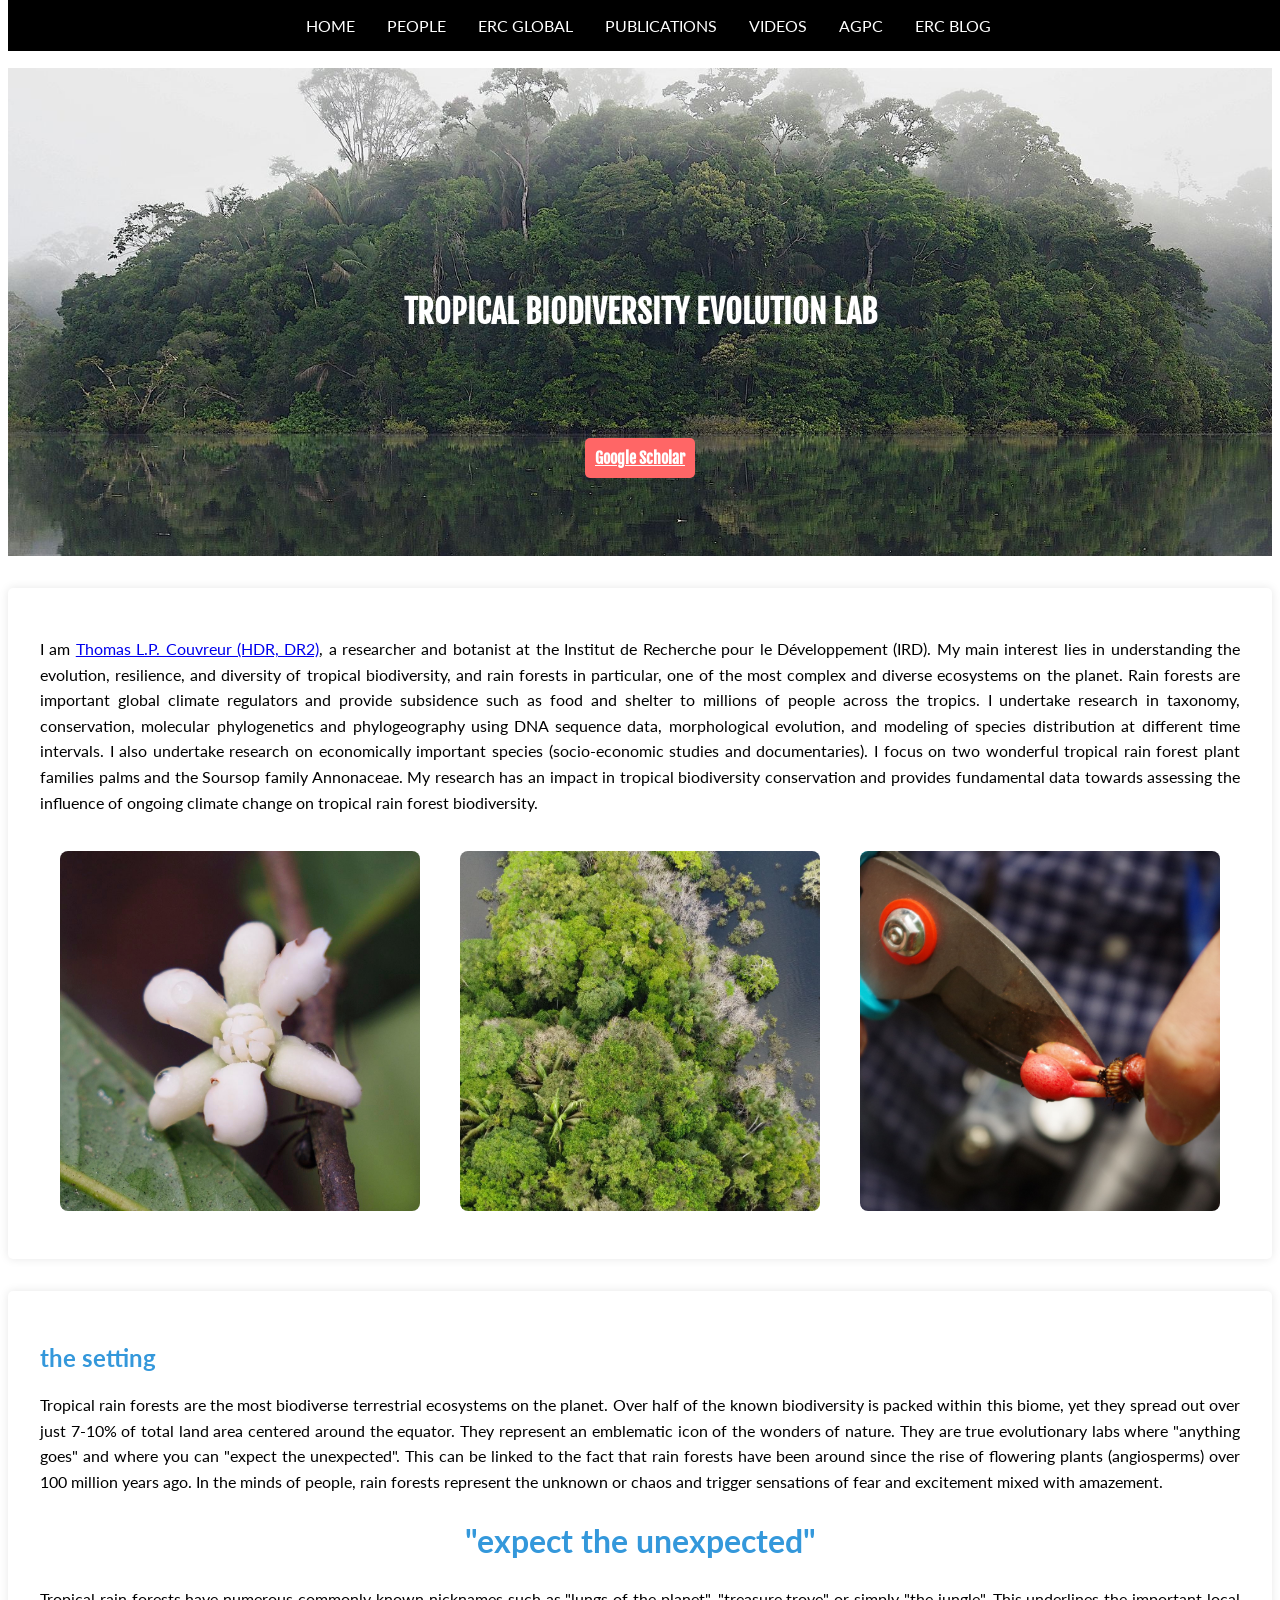
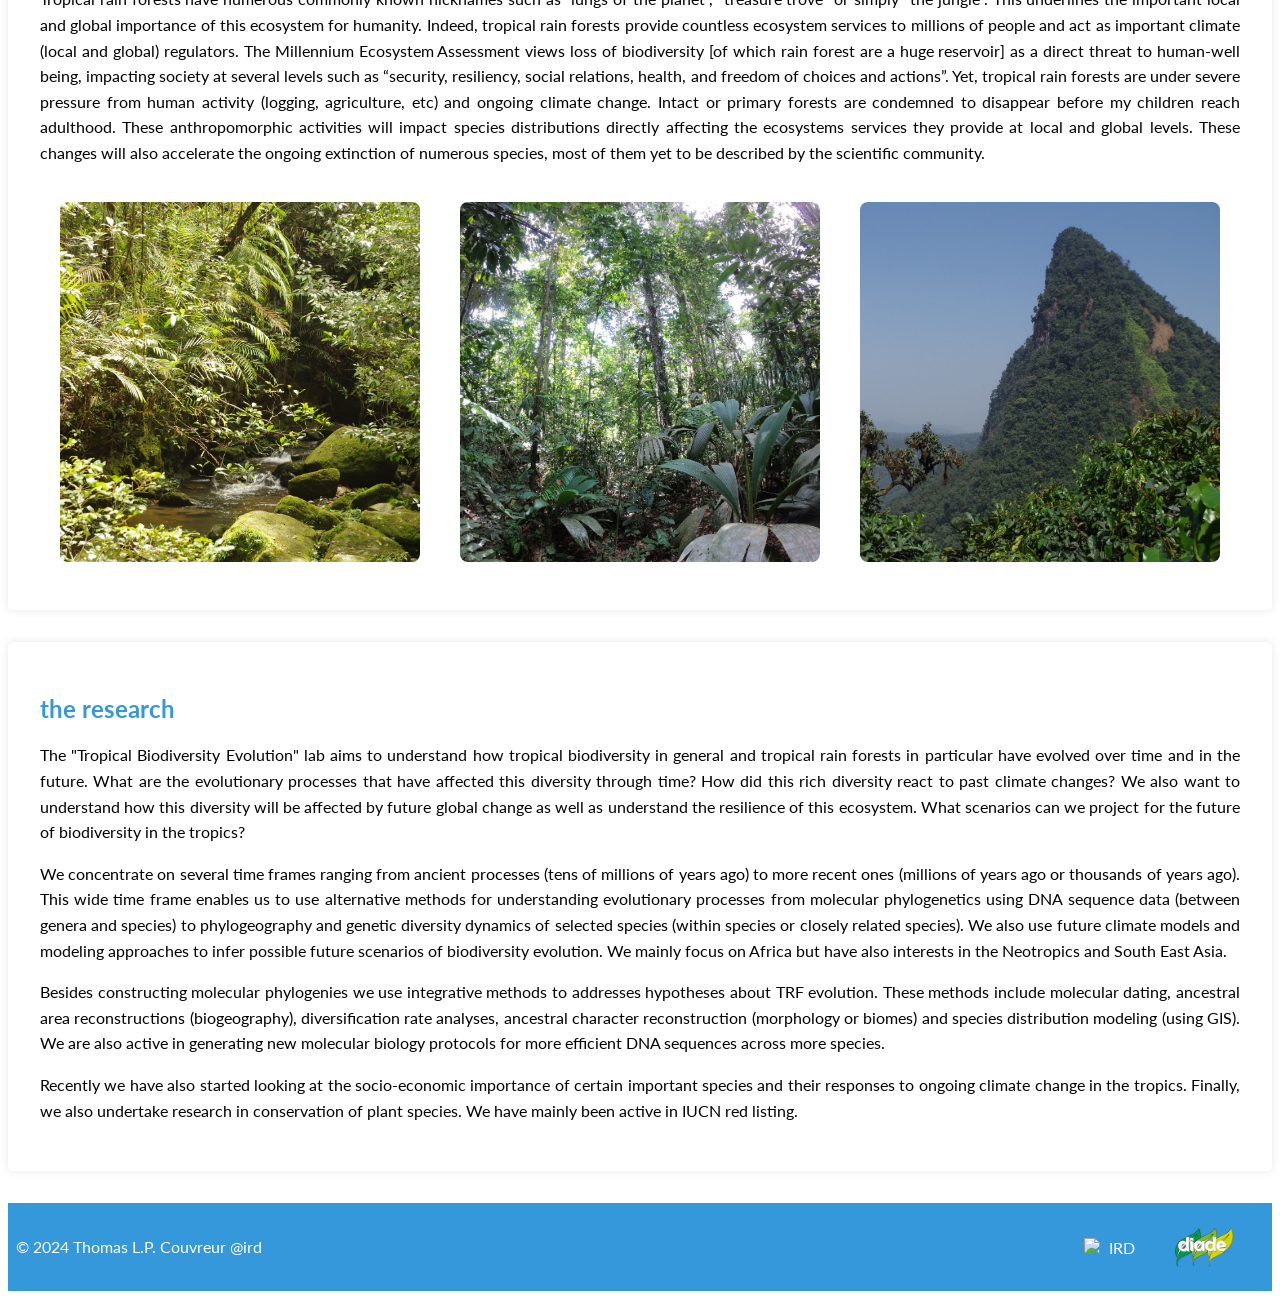
==== index.html @ 8f1c39b9 "delete tag" ====
<!DOCTYPE html>
<html lang="en">
<head>
    <meta charset="UTF-8">
    <meta name="viewport" content="width=device-width, initial-scale=1.0">
    <title>Couvreurlab_home</title>
    <style>
	
	 @import url('https://fonts.googleapis.com/css2?family=Fjalla+One:wght@400&family=Lato:wght@400&display=swap');;

              body {
            font-family: 'Fjalla One', sans-serif;
            font-weight: normal;
            margin: 0;
            padding: 0;
            box-sizing: border-box;
            background-color: #f4f4f4;
            color: #333;
            max-width: 1400px;
            margin: 0 auto;
        }

        /* Black box styling for navigation */
        .nav-box {
            background-color: #000;
            padding: 1em 0; /* Adjust padding as needed */
            text-align: center;
        }

        nav {
            display: flex;
            justify-content: center;
        }

		nav a {
            color: #fff;
            text-decoration: none;
            margin: 0 1em;
            font-family: 'Lato', sans-serif; /* Apply Lato font to navigation links */
        }

        .google-scholar-box {
            background-color: #ff6666; /* Light red background */
            color: #fff; /* White font color */
            padding: 10px; /* Adjust padding as needed */
            border-radius: 5px; /* Rounded corners */
            text-align: center;
            position: absolute;
            top: 80%;
            left: 50%;
            transform: translate(-50%, -50%);
        }

        header {
            position: relative;
            text-align: center;
            color: #fff;
            padding: 10em 4em;
            background-size: cover;
            background-position: center;
            background-color: #000;
            background-image: url("images/landing_cuyabeno.JPG");
            max-width: 1400px;
            margin: 0 auto;
            font-family: 'Fjalla One', sans-serif; /* Apply Fjalla One to header */
        }

        header h1,
        header p {
            color: #fff;
            margin: 2em 0;
        }

       section {
            max-width: 1200px;
            margin: 2em auto; /* Adjust margin as needed */
            padding: 2em; /* Adjust padding as needed */
            background-color: #fff;
            box-shadow: 0 0 10px rgba(0, 0, 0, 0.1);
            border-radius: 5px;
            font-family: 'Lato', sans-serif;
            text-align: justify; /* Justify text */
        }

        h2 {
            color: #3498db;
            font-weight: bold;
        }

        p {
            line-height: 1.6;
            text-align: justify; /* Justify text */
        }

        img {
            max-width: 100%;
            height: auto;
            display: block;
            margin: 1em auto; /* Adjust margin as needed */
        }
		
		footer {
            text-align: center;
            padding: 0.5em;
            background-color: #3498db;
            color: #fff;
            font-family: 'Lato', sans-serif;
        }

        /* Responsive styles */
        @media only screen and (max-width: 600px) {
            header, section, footer {
                padding: 1em;
            }

            img {
                margin: 1em 0; /* Adjust margin for smaller screens */
            }
        }
		
		.photo-container {
			display: flex;
			justify-content: space-between;
			margin-top: 20px; /* Adjust margin as needed */
				}

		.photo-container img {
			width: 30%; /* Adjust width as needed */
			border-radius: 8px; /* Add rounded corners */
				}
				
				.footer-container {
    display: flex;
    justify-content: space-between;
    align-items: center;
    padding: 0px; /* Adjust padding as needed */
}

.logo-container {
    display: flex;
    align-items: center;
}

.logo-container img {
    width: 60px; /* Adjust the width as needed */
    height: auto;
    margin-right: 30px; /* Add a small margin to separate logos if needed */
}

.nav-box {
    position: fixed;
    top: 0;
    width: 100%;
    background-color: #000; /* Adjust background color as needed */
    z-index: 1000; /* Adjust z-index to make sure it's above other elements */
}

/* Add padding to the content to avoid being hidden behind the fixed navbar */
body {
    padding-top: 60px; /* Adjust the value based on the navbar height */
}
		
    </style>
	
	
</head>

 <meta name="viewport" content="width=device-width, initial-scale=1.0">

<body>
    <!-- Black box for navigation links -->
<div class="nav-box">
    <!-- Navigation links -->
    <nav>
	    <a href="index.html">HOME</a>
        <a href="people.html">PEOPLE</a>
        <a href="global.html">ERC GLOBAL</a>
        <a href="publications.html">PUBLICATIONS</a>
        <a href="videos.html">VIDEOS</a>
        <a href="apc.html">AGPC</a>
        <a href="roadtoerc.html">ERC BLOG</a>
    </nav>
</div>

    <header>
        <h1>TROPICAL BIODIVERSITY EVOLUTION LAB</h1>

        <!-- Google Scholar link box on the image -->
        <div class="google-scholar-box">
            <a href="https://scholar.google.com/citations?user=DH_RNS8AAAAJ&hl=fr" target="_blank" style="color: #fff; font-weight: bold;">Google Scholar</a>
        </div>
    </header>

    <section>
	
        <p>I am <a href="https://scholar.google.com/citations?user=DH_RNS8AAAAJ&hl=fr" target="_blank">Thomas L.P. Couvreur (HDR, DR2)</a>, a researcher and botanist at the Institut de Recherche pour le Développement (IRD). My main interest lies in understanding the evolution, resilience, and diversity of tropical biodiversity, and rain forests in particular, one of the most complex and diverse ecosystems on the planet. Rain forests are important global climate regulators and provide subsidence such as food and shelter to millions of people across the tropics. I undertake research in taxonomy, conservation, molecular phylogenetics and phylogeography using DNA sequence data, morphological evolution, and modeling of species distribution at different time intervals. I also undertake research on economically important species (socio-economic studies and documentaries). I focus on two wonderful tropical rain forest plant families palms and the Soursop family Annonaceae. My research has an impact in tropical biodiversity conservation and provides fundamental data towards assessing the influence of ongoing climate change on tropical rain forest biodiversity.</p>
		
		    <!-- Three square photos -->
    <div class="photo-container">
        <img src="images/Oxandra.JPG" alt="Oxandra euneura, Annonaceae, Ecuador">
        <img src="images/forest.JPG" alt="Cuyabeno rain forest, Ecuador">
        <img src="images/cutting_fruit.JPG" alt="Cutting an Annonaceae fruit">
    </div>
	</section>

	<section>

<h2>the setting</h2>
    <p>Tropical rain forests are the most biodiverse terrestrial ecosystems on the planet. Over half of the known biodiversity is packed within this biome, yet they spread out over just 7-10% of total land area centered around the equator. They represent an emblematic icon of the wonders of nature. They are true evolutionary labs where "anything goes" and where you can "expect the unexpected". This can be linked to the fact that rain forests have been around since the rise of flowering plants (angiosperms) over 100 million years ago. In the minds of people, rain forests represent the unknown or chaos and trigger sensations of fear and excitement mixed with amazement.</p>

    <div style="text-align: center;">
        <h2 style="font-weight: bold; font-size: 2em;">"expect the unexpected"</h2>
    </div>

    <p>Tropical rain forests have numerous commonly known nicknames such as "lungs of the planet", "treasure trove" or simply "the jungle". This underlines the important local and global importance of this ecosystem for humanity. Indeed, tropical rain forests provide countless ecosystem services to millions of people and act as important climate (local and global) regulators. The Millennium Ecosystem Assessment views loss of biodiversity [of which rain forest are a huge reservoir] as a direct threat to human-well being, impacting society at several levels such as “security, resiliency, social relations, health, and freedom of choices and actions”.

    Yet, tropical rain forests are under severe pressure from human activity (logging, agriculture, etc) and ongoing climate change. Intact or primary forests are condemned to disappear before my children reach adulthood. These anthropomorphic activities will impact species distributions directly affecting the ecosystems services they provide at local and global levels. These changes will also accelerate the ongoing extinction of numerous species, most of them yet to be described by the scientific community.</p>

	
		    <!-- Three square photos -->
    <div class="photo-container">
        <img src="images/forest_asia.JPG" alt="Rain Forest in Borneo">
        <img src="images/forest_ecuador.JPG" alt="Rain forest, Ecuador, ">
        <img src="images/forest_cameroon.JPG" alt="Rain forest, Rumpi Mts, Cameroon">
    </div>
	</section>

	<section>
    <h2>the research</h2>

	<p>The "Tropical Biodiversity Evolution" lab aims to understand how tropical biodiversity in general and tropical rain forests in particular have evolved over time and in the future. ​What are the evolutionary processes that have affected this diversity through time? How did this rich diversity react to past climate changes? We also want to understand how this diversity will be affected by future global change as well as understand the resilience of this ecosystem. What scenarios can we project for the future of biodiversity in the tropics?​ <p>

	<p>We concentrate on several time frames ranging from ancient processes (tens of millions of years ago) to more recent ones (millions of years ago or thousands of years ago). This wide time frame enables us to use alternative methods for understanding evolutionary processes from molecular phylogenetics using DNA sequence data (between genera and species) to phylogeography and genetic diversity dynamics of selected species (within species or closely related species). We also use future climate models and modeling approaches to infer possible future scenarios of biodiversity evolution. We mainly focus on Africa but have also interests in the Neotropics and South East Asia.<p>

	<p>Besides constructing molecular phylogenies we use integrative methods to addresses hypotheses about TRF evolution. These methods include molecular dating, ancestral area reconstructions (biogeography), diversification rate analyses, ancestral character reconstruction (morphology or biomes) and species distribution modeling (using GIS). We are also active in generating new molecular biology protocols for more efficient DNA sequences across more species.<p>

	<p>Recently we have also started looking at the socio-economic importance of certain important species and their responses to ongoing climate change in the tropics.

	Finally, we also undertake research in conservation of plant species. We have mainly been active in IUCN red listing.</p>
	</section>

<footer>
    <div class="footer-container">
        <p>&copy; 2024 Thomas L.P. Couvreur @ird </p>
        
        <div class="logo-container">
            <img src="images/ir.PNG" alt="IRD">
            <img src="images/diade.png" alt="DIADE">
        </div>
    </div>
</footer>
</body>
</html>
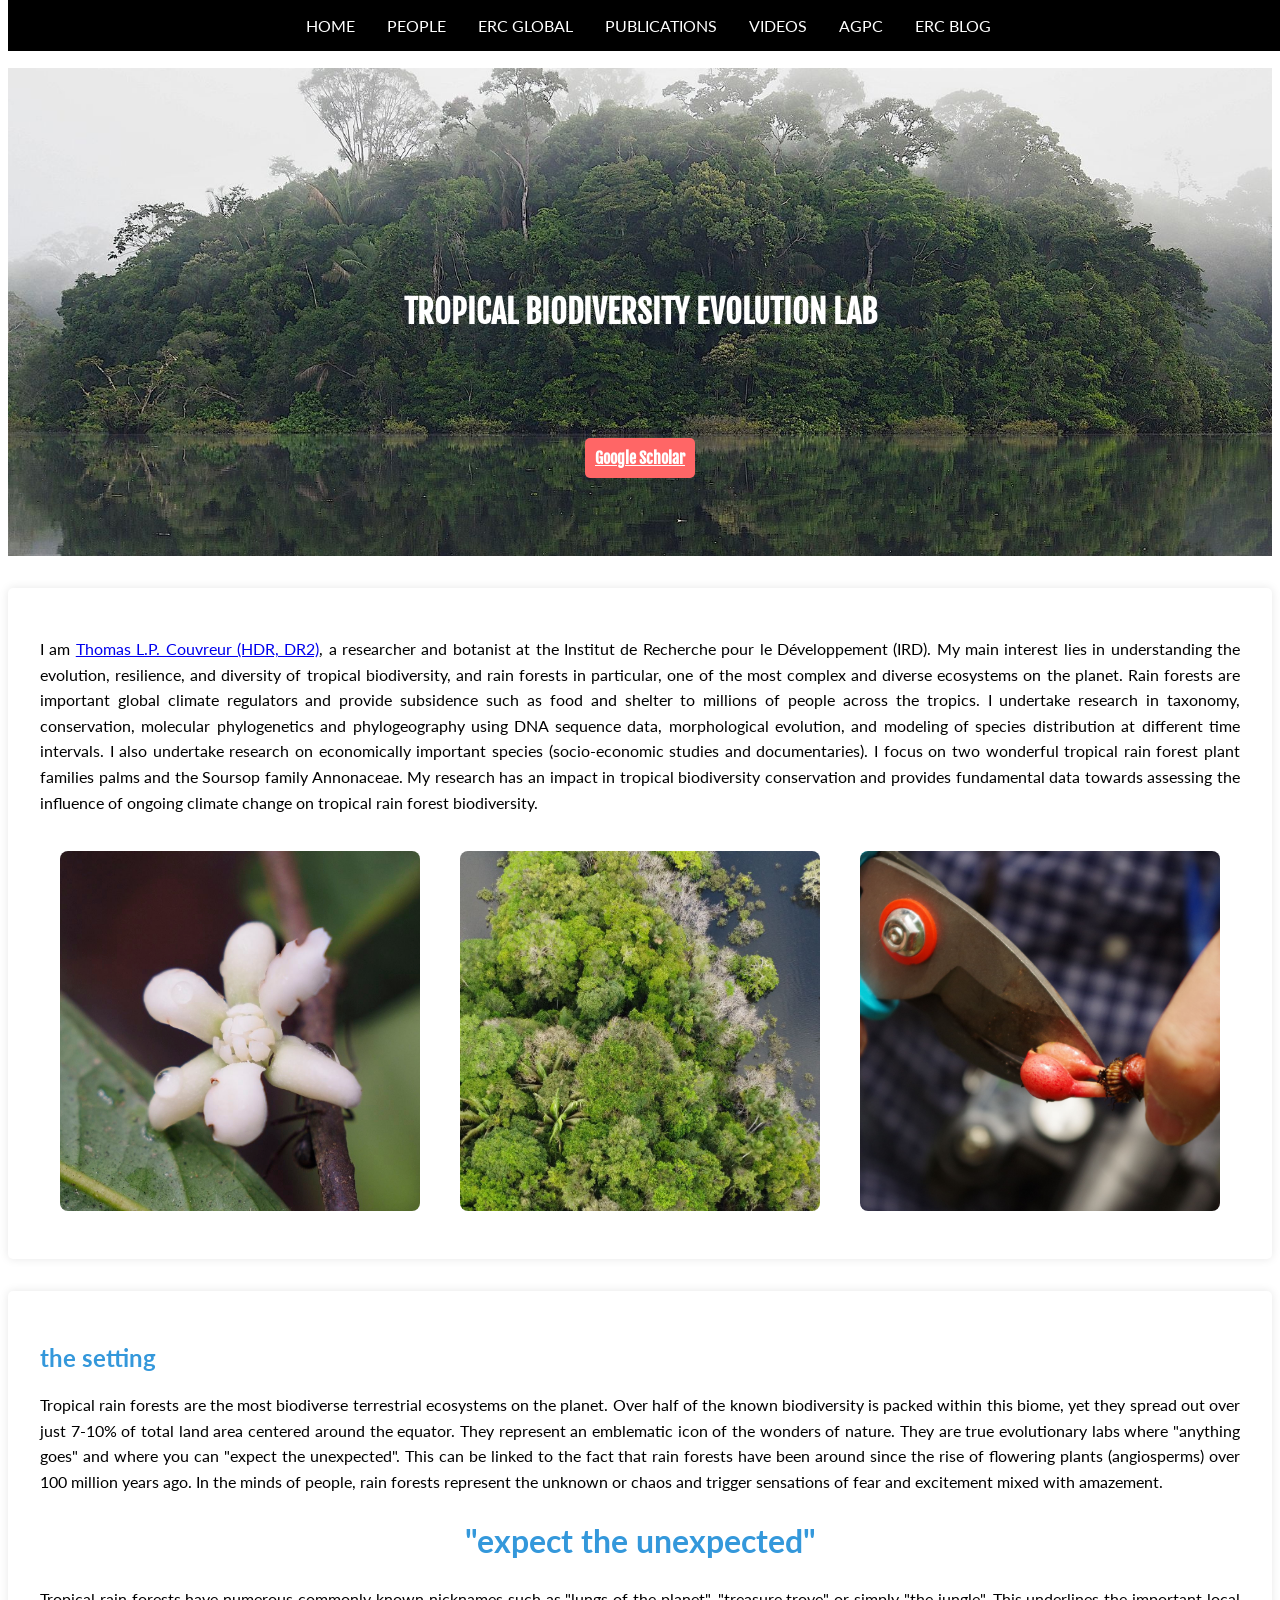
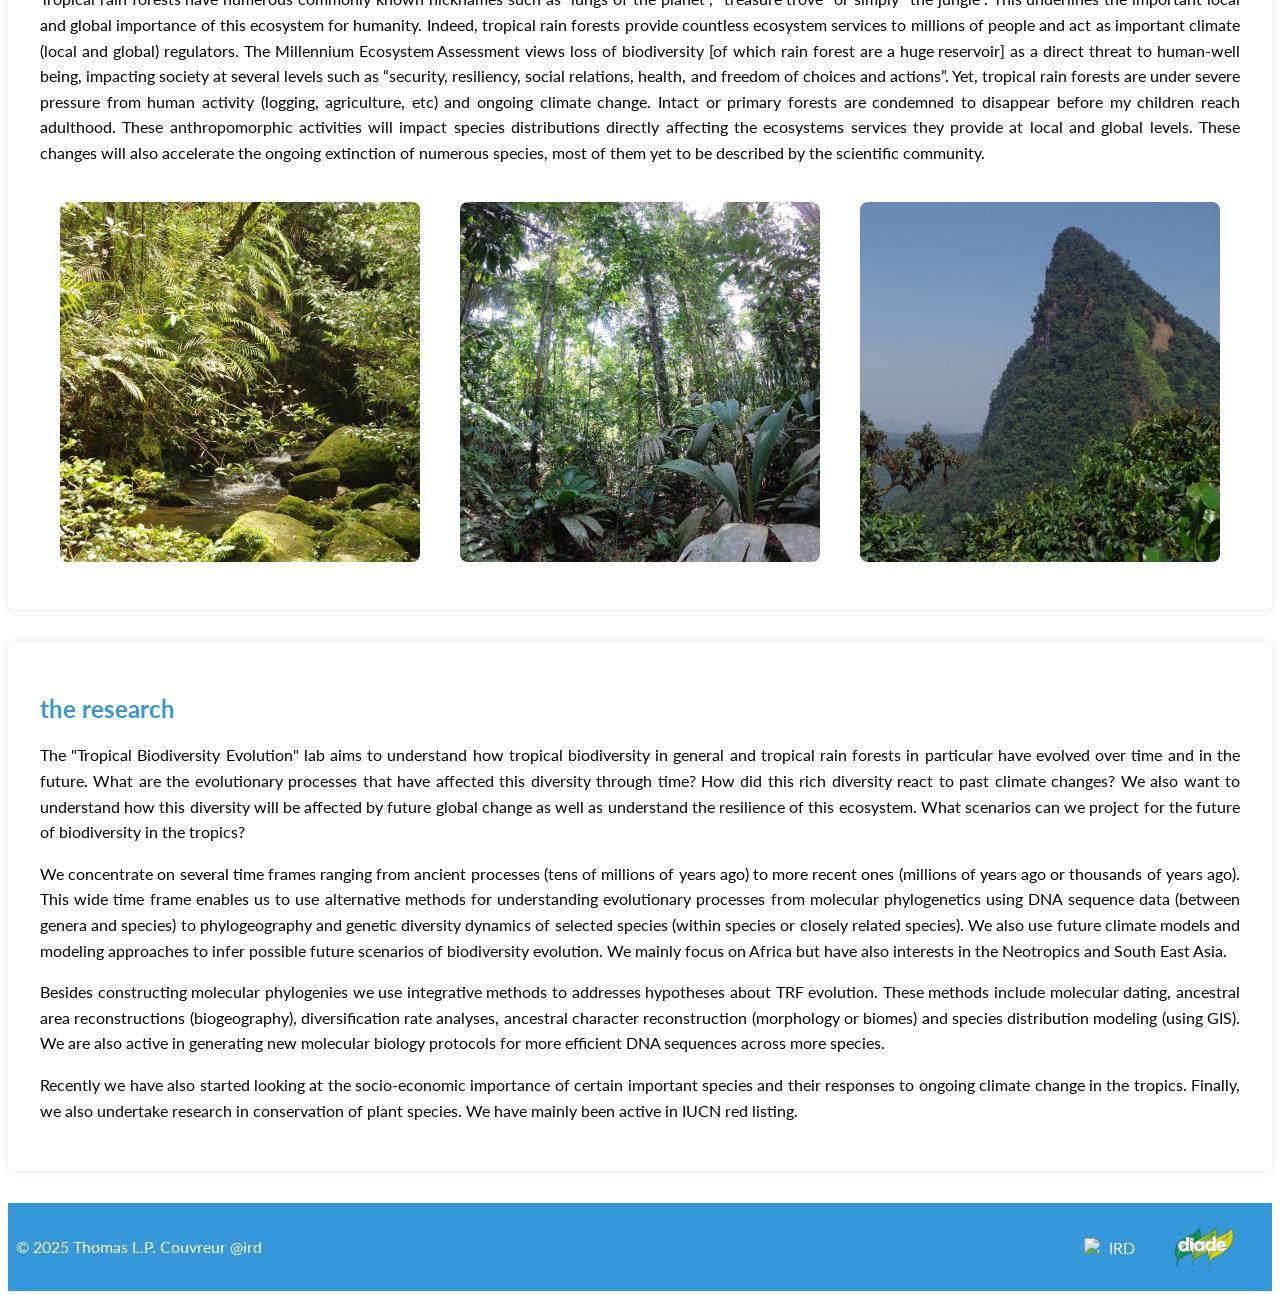
==== commit 626da829: "upadted date and logo" ====
--- a/index.html
+++ b/index.html
@@ -164,6 +164,13 @@
 	
 	
 </head>
+
+<link rel="icon" type="image/png" sizes="16x16" href="images/favicon_io/couvreurlab-16x16.png">
+<link rel="icon" type="image/png" sizes="32x32" href="images/favicon_io/couvreurlab-32x32.png">
+<link rel="icon" type="image/png" sizes="48x48" href="images/favicon_io/couvreurlab-48x48.png">
+<link rel="icon" type="image/x-icon" href="images/favicon_io/couvreurlab.ico">
+<link rel="apple-touch-icon" sizes="180x180" href="images/favicon_io/couvreurlab-apple-touch-icon.png">
+
 
  <meta name="viewport" content="width=device-width, initial-scale=1.0">
 
@@ -241,10 +248,10 @@
 
 <footer>
     <div class="footer-container">
-        <p>&copy; 2024 Thomas L.P. Couvreur @ird </p>
+        <p>&copy; 2025 Thomas L.P. Couvreur @ird </p>
         
         <div class="logo-container">
-            <img src="images/ir.PNG" alt="IRD">
+            <img src="images/irdL.png" alt="IRD">
             <img src="images/diade.png" alt="DIADE">
         </div>
     </div>
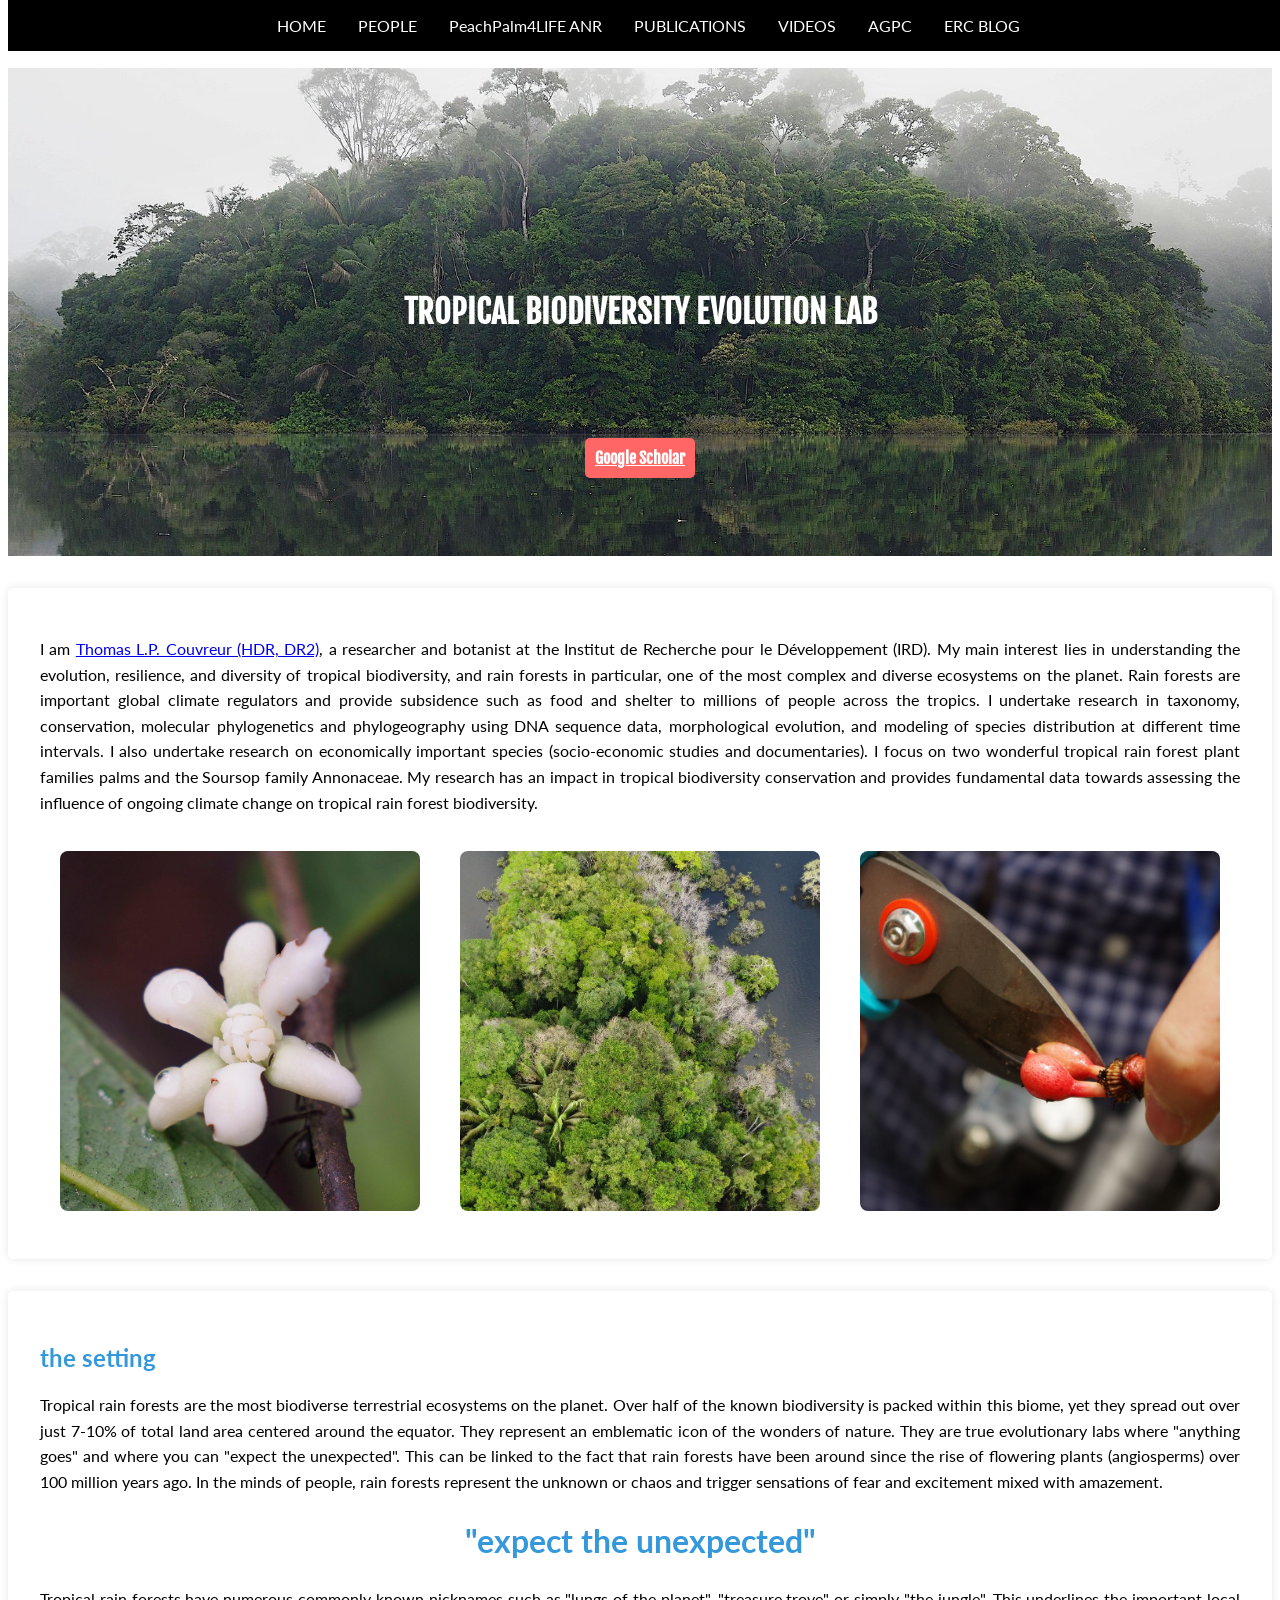
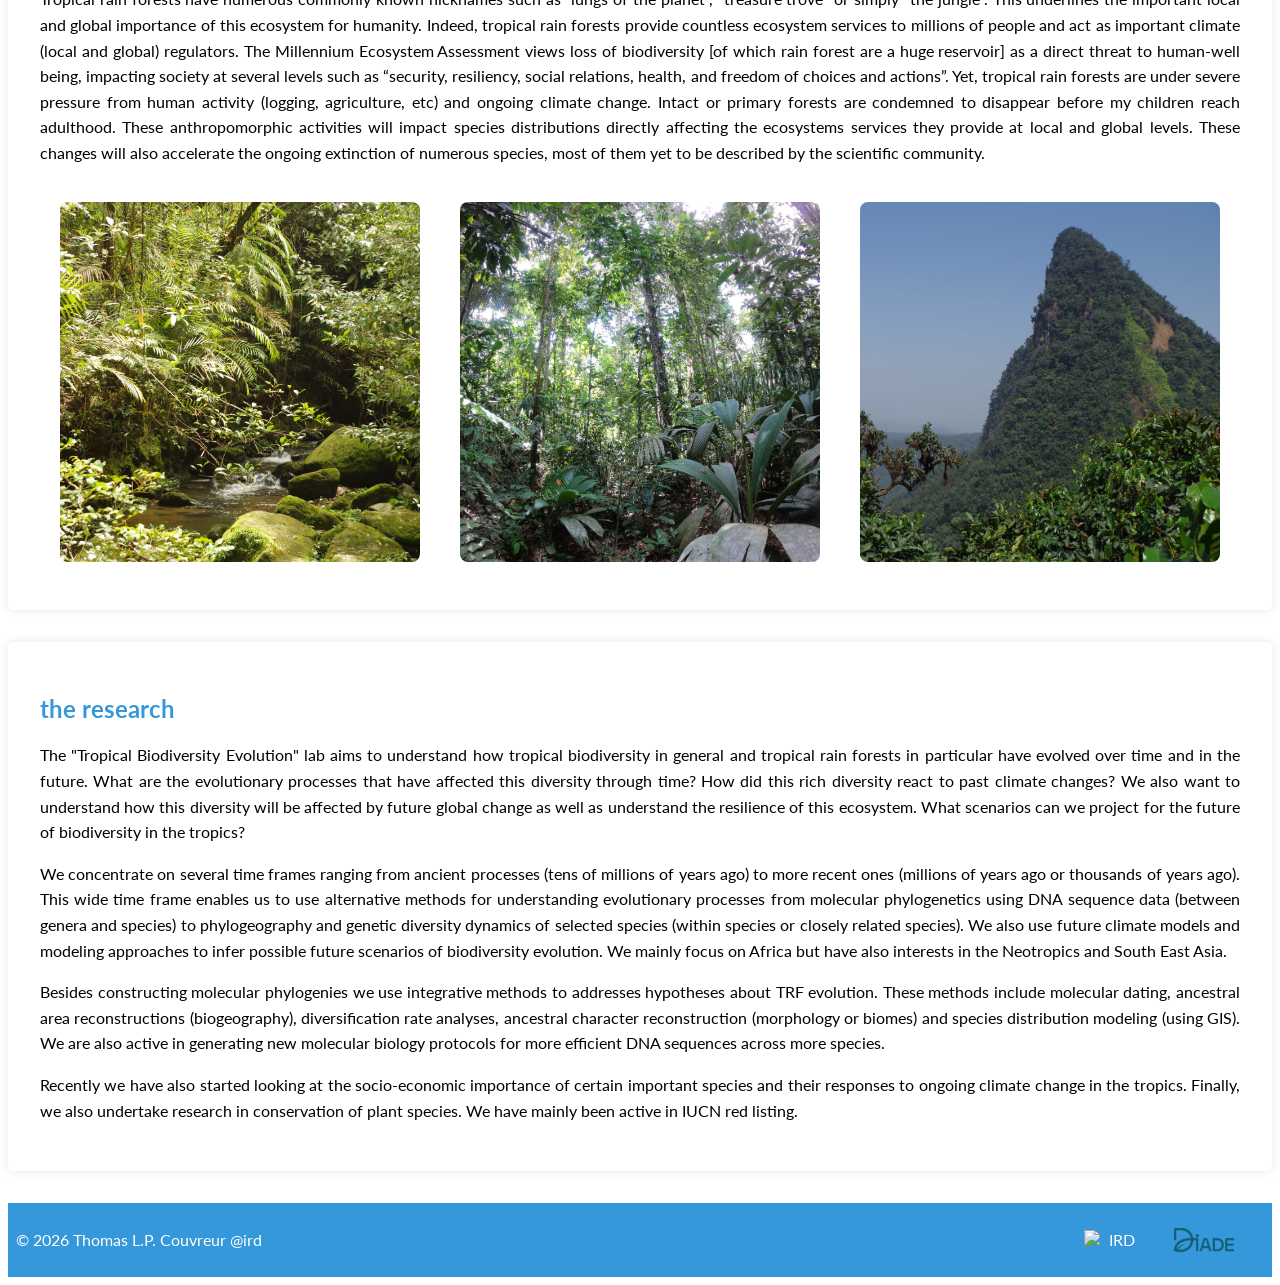
==== commit 55179e6d: "Update website pages and images" ====
--- a/index.html
+++ b/index.html
@@ -181,7 +181,7 @@
     <nav>
 	    <a href="index.html">HOME</a>
         <a href="people.html">PEOPLE</a>
-        <a href="global.html">ERC GLOBAL</a>
+        <a href="peachpalm.html">PeachPalm4LIFE ANR</a>
         <a href="publications.html">PUBLICATIONS</a>
         <a href="videos.html">VIDEOS</a>
         <a href="apc.html">AGPC</a>
@@ -248,10 +248,10 @@
 
 <footer>
     <div class="footer-container">
-        <p>&copy; 2025 Thomas L.P. Couvreur @ird </p>
+        <p>&copy; 2026 Thomas L.P. Couvreur @ird </p>
         
         <div class="logo-container">
-            <img src="images/irdL.png" alt="IRD">
+            <img src="images/ird.png" alt="IRD">
             <img src="images/diade.png" alt="DIADE">
         </div>
     </div>
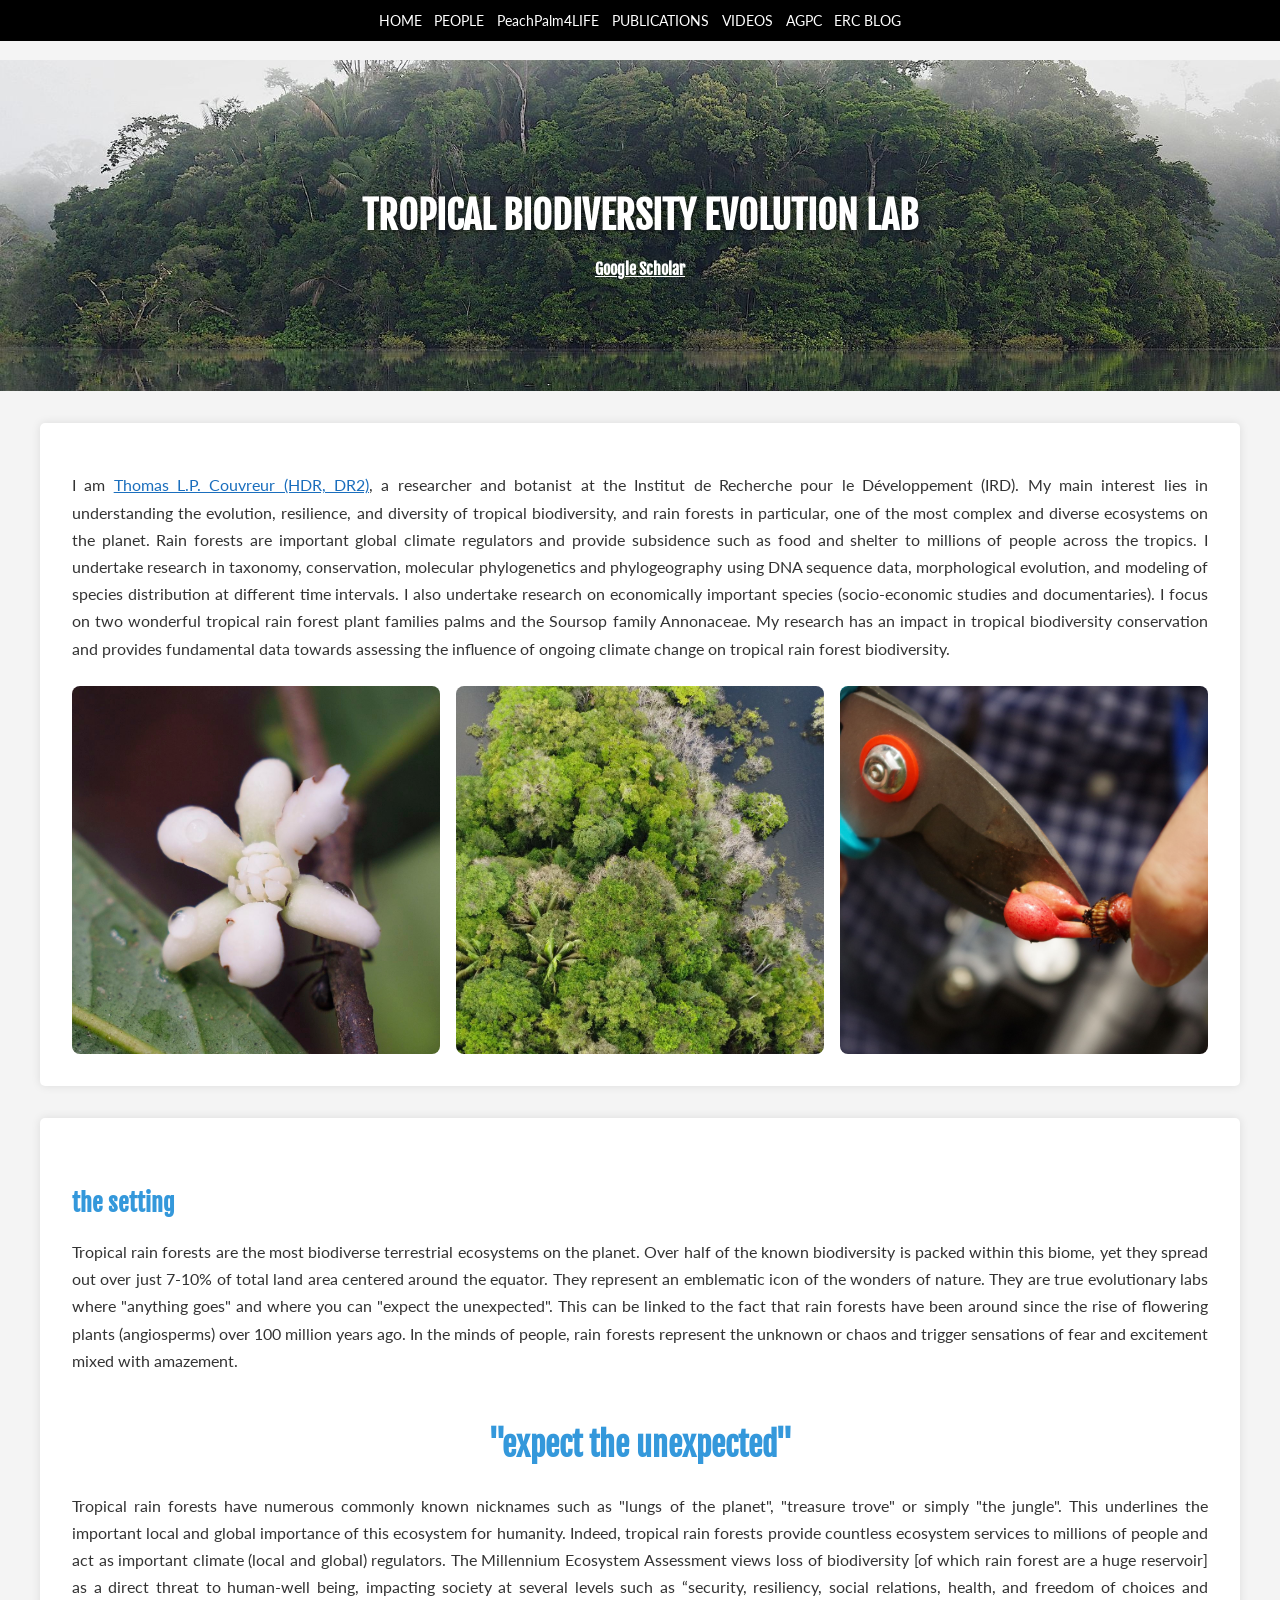
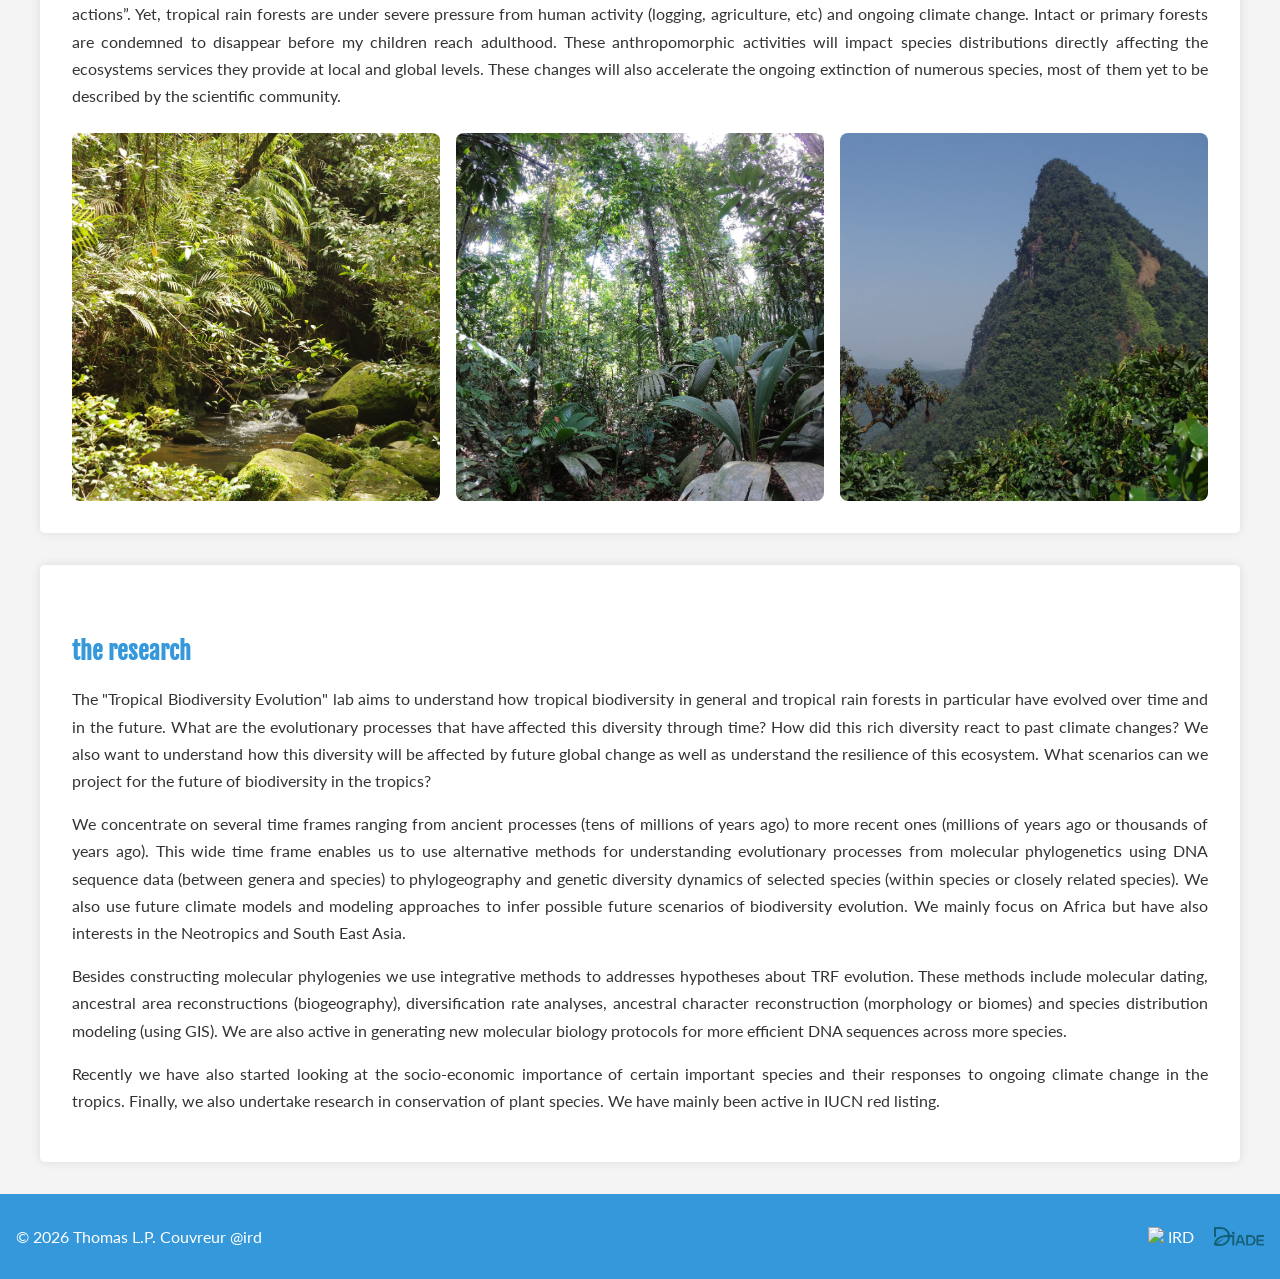
==== commit ddff9c4f: "Update website pages and images" ====
--- a/index.html
+++ b/index.html
@@ -1,169 +1,6 @@
 <!DOCTYPE html>
 <html lang="en">
 <head>
-    <meta charset="UTF-8">
-    <meta name="viewport" content="width=device-width, initial-scale=1.0">
-    <title>Couvreurlab_home</title>
-    <style>
-	
-	 @import url('https://fonts.googleapis.com/css2?family=Fjalla+One:wght@400&family=Lato:wght@400&display=swap');;
-
-              body {
-            font-family: 'Fjalla One', sans-serif;
-            font-weight: normal;
-            margin: 0;
-            padding: 0;
-            box-sizing: border-box;
-            background-color: #f4f4f4;
-            color: #333;
-            max-width: 1400px;
-            margin: 0 auto;
-        }
-
-        /* Black box styling for navigation */
-        .nav-box {
-            background-color: #000;
-            padding: 1em 0; /* Adjust padding as needed */
-            text-align: center;
-        }
-
-        nav {
-            display: flex;
-            justify-content: center;
-        }
-
-		nav a {
-            color: #fff;
-            text-decoration: none;
-            margin: 0 1em;
-            font-family: 'Lato', sans-serif; /* Apply Lato font to navigation links */
-        }
-
-        .google-scholar-box {
-            background-color: #ff6666; /* Light red background */
-            color: #fff; /* White font color */
-            padding: 10px; /* Adjust padding as needed */
-            border-radius: 5px; /* Rounded corners */
-            text-align: center;
-            position: absolute;
-            top: 80%;
-            left: 50%;
-            transform: translate(-50%, -50%);
-        }
-
-        header {
-            position: relative;
-            text-align: center;
-            color: #fff;
-            padding: 10em 4em;
-            background-size: cover;
-            background-position: center;
-            background-color: #000;
-            background-image: url("images/landing_cuyabeno.JPG");
-            max-width: 1400px;
-            margin: 0 auto;
-            font-family: 'Fjalla One', sans-serif; /* Apply Fjalla One to header */
-        }
-
-        header h1,
-        header p {
-            color: #fff;
-            margin: 2em 0;
-        }
-
-       section {
-            max-width: 1200px;
-            margin: 2em auto; /* Adjust margin as needed */
-            padding: 2em; /* Adjust padding as needed */
-            background-color: #fff;
-            box-shadow: 0 0 10px rgba(0, 0, 0, 0.1);
-            border-radius: 5px;
-            font-family: 'Lato', sans-serif;
-            text-align: justify; /* Justify text */
-        }
-
-        h2 {
-            color: #3498db;
-            font-weight: bold;
-        }
-
-        p {
-            line-height: 1.6;
-            text-align: justify; /* Justify text */
-        }
-
-        img {
-            max-width: 100%;
-            height: auto;
-            display: block;
-            margin: 1em auto; /* Adjust margin as needed */
-        }
-		
-		footer {
-            text-align: center;
-            padding: 0.5em;
-            background-color: #3498db;
-            color: #fff;
-            font-family: 'Lato', sans-serif;
-        }
-
-        /* Responsive styles */
-        @media only screen and (max-width: 600px) {
-            header, section, footer {
-                padding: 1em;
-            }
-
-            img {
-                margin: 1em 0; /* Adjust margin for smaller screens */
-            }
-        }
-		
-		.photo-container {
-			display: flex;
-			justify-content: space-between;
-			margin-top: 20px; /* Adjust margin as needed */
-				}
-
-		.photo-container img {
-			width: 30%; /* Adjust width as needed */
-			border-radius: 8px; /* Add rounded corners */
-				}
-				
-				.footer-container {
-    display: flex;
-    justify-content: space-between;
-    align-items: center;
-    padding: 0px; /* Adjust padding as needed */
-}
-
-.logo-container {
-    display: flex;
-    align-items: center;
-}
-
-.logo-container img {
-    width: 60px; /* Adjust the width as needed */
-    height: auto;
-    margin-right: 30px; /* Add a small margin to separate logos if needed */
-}
-
-.nav-box {
-    position: fixed;
-    top: 0;
-    width: 100%;
-    background-color: #000; /* Adjust background color as needed */
-    z-index: 1000; /* Adjust z-index to make sure it's above other elements */
-}
-
-/* Add padding to the content to avoid being hidden behind the fixed navbar */
-body {
-    padding-top: 60px; /* Adjust the value based on the navbar height */
-}
-		
-    </style>
-	
-	
-</head>
 
 <link rel="icon" type="image/png" sizes="16x16" href="images/favicon_io/couvreurlab-16x16.png">
 <link rel="icon" type="image/png" sizes="32x32" href="images/favicon_io/couvreurlab-32x32.png">
@@ -171,17 +8,299 @@
 <link rel="icon" type="image/x-icon" href="images/favicon_io/couvreurlab.ico">
 <link rel="apple-touch-icon" sizes="180x180" href="images/favicon_io/couvreurlab-apple-touch-icon.png">
 
-
- <meta name="viewport" content="width=device-width, initial-scale=1.0">
+    <meta charset="UTF-8">
+    <meta name="viewport" content="width=device-width, initial-scale=1.0">
+    <title>PeachPalm4LIFE project</title>
+    <style>
+
+        @import url('https://fonts.googleapis.com/css2?family=Fjalla+One:wght@400&family=Lato:wght@400&display=swap');
+
+        *, *::before, *::after {
+            box-sizing: border-box;
+        }
+
+        body {
+            font-family: 'Lato', sans-serif;
+            font-weight: normal;
+            margin: 0;
+            padding: 0;
+            background-color: #f4f4f4;
+            color: #333;
+            padding-top: 60px;
+        }
+
+        /* ── Navigation ── */
+        .nav-box {
+            position: fixed;
+            top: 0;
+            left: 0;
+            width: 100%;
+            background-color: #000;
+            z-index: 1000;
+            padding: 0.75em 1em;
+        }
+
+        nav {
+            display: flex;
+            flex-wrap: wrap;
+            justify-content: center;
+            gap: 0.4em 0.8em;
+        }
+
+        nav a {
+            color: #fff;
+            text-decoration: none;
+            font-family: 'Lato', sans-serif;
+            font-size: 0.9rem;
+            white-space: nowrap;
+        }
+
+        /* ── Header ── */
+        header {
+            position: relative;
+            text-align: center;
+            color: #fff;
+            padding: 7em 2em;
+            background-size: cover;
+            background-position: center;
+            background-color: #2c6e49;
+            background-image: url("images/landing_cuyabeno.JPG");
+            font-family: 'Fjalla One', sans-serif;
+        }
+
+        header h1 {
+            color: #fff;
+            margin: 0.5em 0;
+            font-size: clamp(1.4rem, 4vw, 2.4rem);
+            text-shadow: 1px 1px 6px rgba(0,0,0,0.7);
+        }
+
+        /* ── Funding badge ── */
+        .funding-badge {
+            display: inline-block;
+            background-color: rgba(0,0,0,0.55);
+            color: #fff;
+            font-family: 'Lato', sans-serif;
+            font-size: 0.9rem;
+            padding: 0.4em 1em;
+            border-radius: 4px;
+            margin-top: 0.8em;
+        }
+
+        /* ── Main section ── */
+        section {
+            max-width: 1200px;
+            margin: 2em auto;
+            padding: 2em;
+            background-color: #fff;
+            box-shadow: 0 0 10px rgba(0,0,0,0.1);
+            border-radius: 5px;
+            font-family: 'Lato', sans-serif;
+        }
+
+        h2 {
+            color: #3498db;
+            font-weight: bold;
+            font-family: 'Fjalla One', sans-serif;
+            margin-top: 1.6em;
+        }
+
+        h3 {
+            color: #2c6e49;
+            font-family: 'Fjalla One', sans-serif;
+            margin-top: 1.2em;
+        }
+
+        p {
+            line-height: 1.7;
+            text-align: justify;
+        }
+
+        a {
+            color: #1a6ebd;
+            text-decoration: underline;
+        }
+
+        img {
+            max-width: 100%;
+            height: auto;
+            display: block;
+        }
+
+        /* ── Three-photo grid ── */
+        .photo-container {
+            display: flex;
+            flex-wrap: wrap;
+            gap: 1em;
+            margin-top: 1.5em;
+        }
+
+        .photo-container img {
+            flex: 1 1 28%;
+            min-width: 180px;
+            border-radius: 8px;
+            object-fit: cover;
+            aspect-ratio: 1 / 1;
+        }
+
+        /* ── WP cards ── */
+        .wp-grid {
+            display: grid;
+            grid-template-columns: repeat(auto-fit, minmax(220px, 1fr));
+            gap: 1.2em;
+            margin-top: 1.2em;
+        }
+
+        .wp-card {
+            background-color: #f0f8f4;
+            border-left: 4px solid #2c6e49;
+            border-radius: 6px;
+            padding: 1em 1.2em;
+        }
+
+        .wp-card h3 {
+            margin: 0 0 0.4em 0;
+            font-size: 1rem;
+            color: #2c6e49;
+        }
+
+        .wp-card p {
+            margin: 0;
+            font-size: 0.9rem;
+            text-align: left;
+        }
+
+        /* ── Partners logos / list ── */
+        .partner-list {
+            display: flex;
+            flex-wrap: wrap;
+            gap: 0.6em 1.2em;
+            margin-top: 0.8em;
+            padding: 0;
+            list-style: none;
+        }
+
+        .partner-list li {
+            background-color: #eaf4fb;
+            border-radius: 4px;
+            padding: 0.35em 0.8em;
+            font-size: 0.9rem;
+            font-weight: bold;
+            color: #1a6ebd;
+        }
+
+        /* ── Team table ── */
+        .team-table {
+            width: 100%;
+            border-collapse: collapse;
+            font-size: 0.9rem;
+            margin-top: 1em;
+            overflow-x: auto;
+            display: block;
+        }
+
+        .team-table th {
+            background-color: #2c6e49;
+            color: #fff;
+            padding: 0.6em 0.8em;
+            text-align: left;
+        }
+
+        .team-table td {
+            padding: 0.5em 0.8em;
+            border-bottom: 1px solid #e0e0e0;
+            vertical-align: top;
+        }
+
+        .team-table tr:nth-child(even) td {
+            background-color: #f7fdf9;
+        }
+
+        /* ── Info box ── */
+        .info-box {
+            background-color: #f0f8f4;
+            border-left: 4px solid #2c6e49;
+            border-radius: 4px;
+            padding: 1em 1.4em;
+            margin: 1.2em 0;
+        }
+
+        .info-box p {
+            margin: 0.3em 0;
+            text-align: left;
+        }
+
+        /* ── Publications placeholder ── */
+        .pub-placeholder {
+            background-color: #f9f9f9;
+            border: 1px dashed #ccc;
+            border-radius: 6px;
+            padding: 1.5em;
+            text-align: center;
+            color: #888;
+            font-style: italic;
+            margin-top: 1em;
+        }
+
+        /* ── Footer ── */
+        footer {
+            text-align: center;
+            padding: 0.8em 1em;
+            background-color: #3498db;
+            color: #fff;
+            font-family: 'Lato', sans-serif;
+        }
+
+        .footer-container {
+            display: flex;
+            flex-wrap: wrap;
+            justify-content: space-between;
+            align-items: center;
+            gap: 0.5em;
+        }
+
+        .logo-container {
+            display: flex;
+            align-items: center;
+            gap: 1em;
+        }
+
+        .logo-container img {
+            width: 50px;
+            height: auto;
+            margin: 0;
+        }
+
+        /* ── Mobile ── */
+        @media (max-width: 600px) {
+            body { padding-top: 80px; }
+            header { padding: 4em 1em; }
+            section { margin: 1em; padding: 1.2em; }
+            nav a { font-size: 0.8rem; }
+            .footer-container { flex-direction: column; text-align: center; }
+            .photo-container img { flex: 1 1 100%; aspect-ratio: 4/3; }
+        }
+
+    </style>
+</head>
+
+<!-- Google tag (gtag.js) -->
+<script async src="https://www.googletagmanager.com/gtag/js?id=G-PM6HMDSPE7"></script>
+<script>
+  window.dataLayer = window.dataLayer || [];
+  function gtag(){dataLayer.push(arguments);}
+  gtag('js', new Date());
+  gtag('config', 'G-PM6HMDSPE7');
+</script>
 
 <body>
-    <!-- Black box for navigation links -->
+
+<!-- Navigation -->
 <div class="nav-box">
-    <!-- Navigation links -->
     <nav>
-	    <a href="index.html">HOME</a>
+        <a href="index.html">HOME</a>
         <a href="people.html">PEOPLE</a>
-        <a href="peachpalm.html">PeachPalm4LIFE ANR</a>
+        <a href="peachpalm.html">PeachPalm4LIFE</a>
         <a href="publications.html">PUBLICATIONS</a>
         <a href="videos.html">VIDEOS</a>
         <a href="apc.html">AGPC</a>
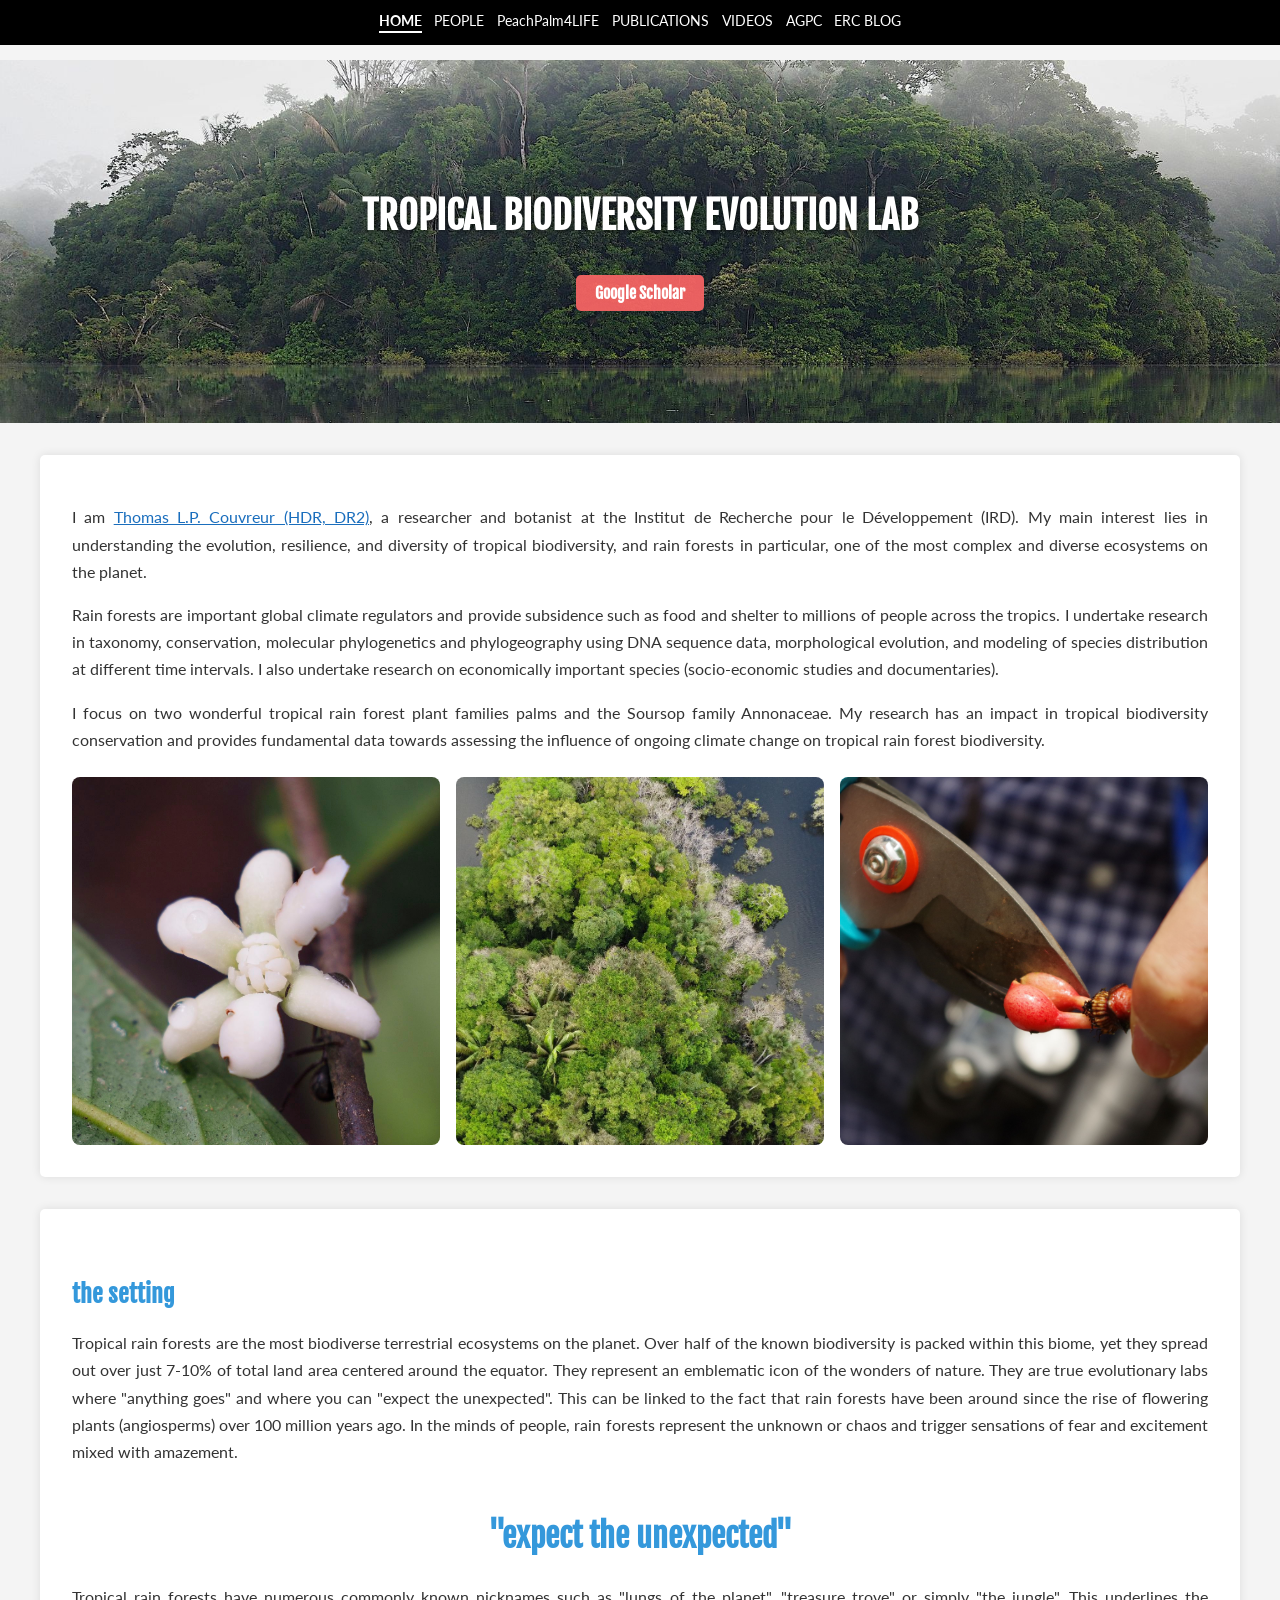
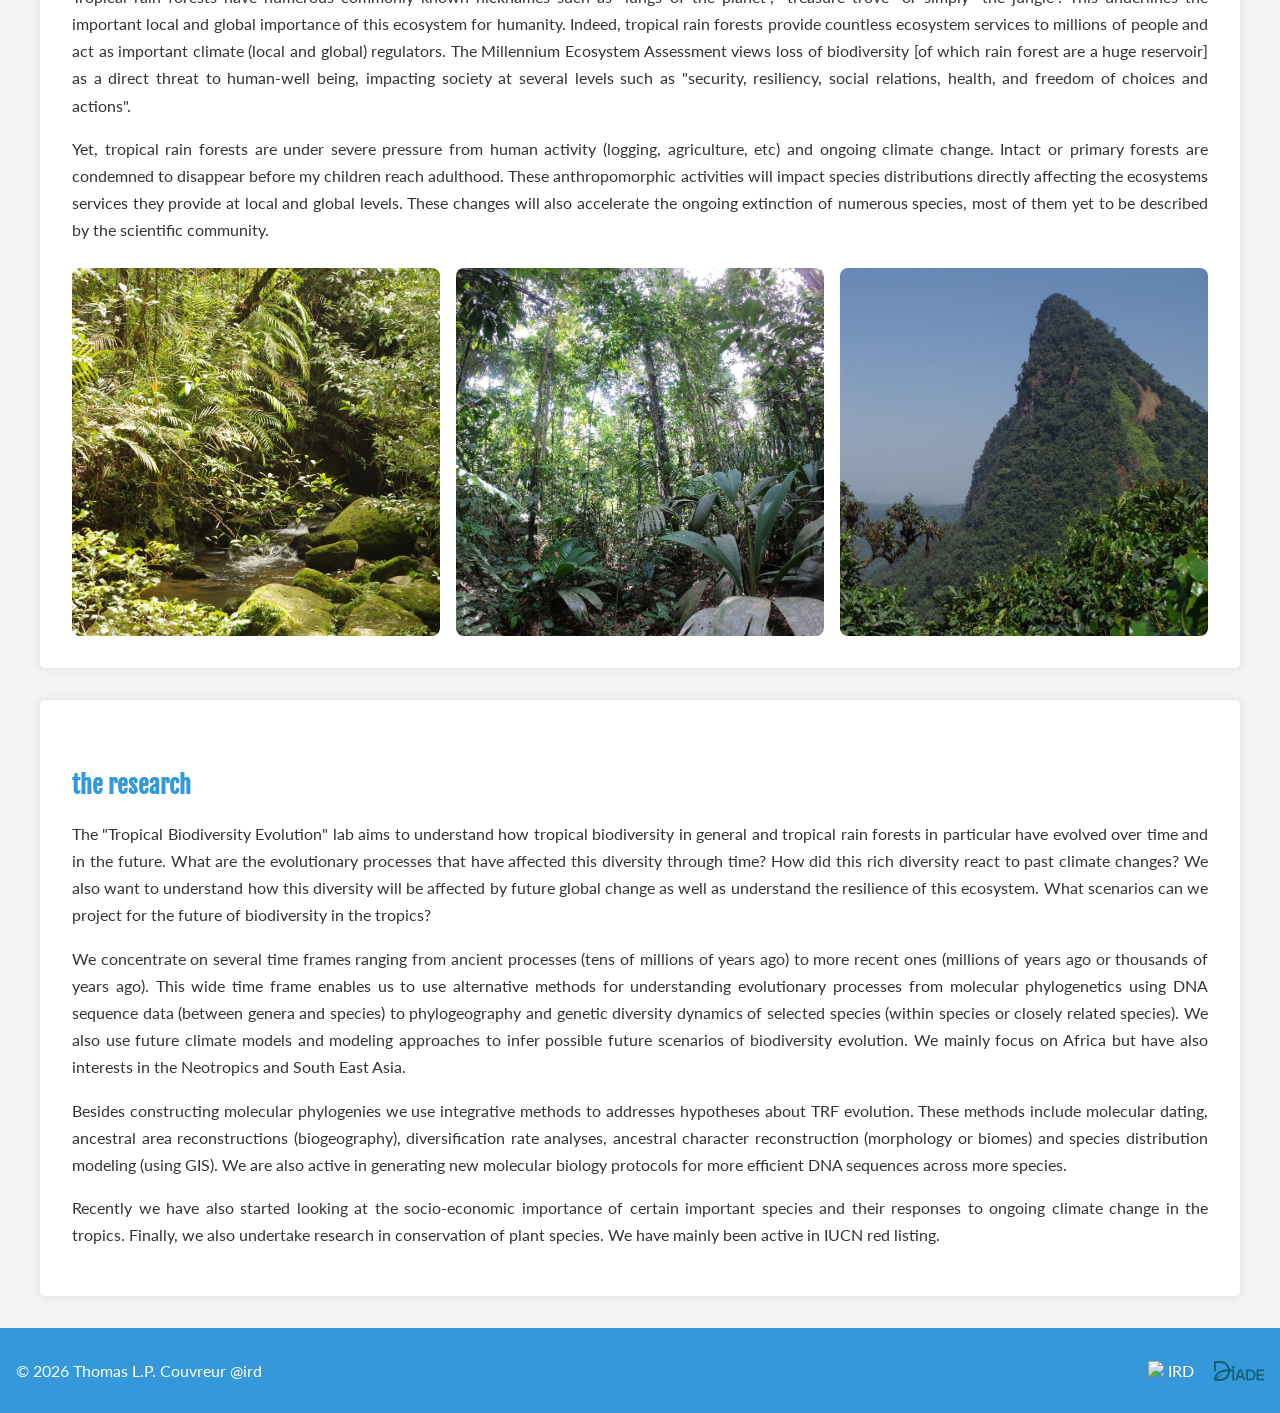
==== commit bc45d2b5: "Extract shared CSS, fix HTML bugs, add SEO and nav improvements - Extract duplicated CSS from all 7 " ====
--- a/index.html
+++ b/index.html
@@ -1,289 +1,21 @@
 <!DOCTYPE html>
 <html lang="en">
 <head>
-
 <link rel="icon" type="image/png" sizes="16x16" href="images/favicon_io/couvreurlab-16x16.png">
 <link rel="icon" type="image/png" sizes="32x32" href="images/favicon_io/couvreurlab-32x32.png">
 <link rel="icon" type="image/png" sizes="48x48" href="images/favicon_io/couvreurlab-48x48.png">
 <link rel="icon" type="image/x-icon" href="images/favicon_io/couvreurlab.ico">
 <link rel="apple-touch-icon" sizes="180x180" href="images/favicon_io/couvreurlab-apple-touch-icon.png">
-
     <meta charset="UTF-8">
     <meta name="viewport" content="width=device-width, initial-scale=1.0">
-    <title>PeachPalm4LIFE project</title>
-    <style>
-
-        @import url('https://fonts.googleapis.com/css2?family=Fjalla+One:wght@400&family=Lato:wght@400&display=swap');
-
-        *, *::before, *::after {
-            box-sizing: border-box;
-        }
-
-        body {
-            font-family: 'Lato', sans-serif;
-            font-weight: normal;
-            margin: 0;
-            padding: 0;
-            background-color: #f4f4f4;
-            color: #333;
-            padding-top: 60px;
-        }
-
-        /* ── Navigation ── */
-        .nav-box {
-            position: fixed;
-            top: 0;
-            left: 0;
-            width: 100%;
-            background-color: #000;
-            z-index: 1000;
-            padding: 0.75em 1em;
-        }
-
-        nav {
-            display: flex;
-            flex-wrap: wrap;
-            justify-content: center;
-            gap: 0.4em 0.8em;
-        }
-
-        nav a {
-            color: #fff;
-            text-decoration: none;
-            font-family: 'Lato', sans-serif;
-            font-size: 0.9rem;
-            white-space: nowrap;
-        }
-
-        /* ── Header ── */
-        header {
-            position: relative;
-            text-align: center;
-            color: #fff;
-            padding: 7em 2em;
-            background-size: cover;
-            background-position: center;
-            background-color: #2c6e49;
-            background-image: url("images/landing_cuyabeno.JPG");
-            font-family: 'Fjalla One', sans-serif;
-        }
-
-        header h1 {
-            color: #fff;
-            margin: 0.5em 0;
-            font-size: clamp(1.4rem, 4vw, 2.4rem);
-            text-shadow: 1px 1px 6px rgba(0,0,0,0.7);
-        }
-
-        /* ── Funding badge ── */
-        .funding-badge {
-            display: inline-block;
-            background-color: rgba(0,0,0,0.55);
-            color: #fff;
-            font-family: 'Lato', sans-serif;
-            font-size: 0.9rem;
-            padding: 0.4em 1em;
-            border-radius: 4px;
-            margin-top: 0.8em;
-        }
-
-        /* ── Main section ── */
-        section {
-            max-width: 1200px;
-            margin: 2em auto;
-            padding: 2em;
-            background-color: #fff;
-            box-shadow: 0 0 10px rgba(0,0,0,0.1);
-            border-radius: 5px;
-            font-family: 'Lato', sans-serif;
-        }
-
-        h2 {
-            color: #3498db;
-            font-weight: bold;
-            font-family: 'Fjalla One', sans-serif;
-            margin-top: 1.6em;
-        }
-
-        h3 {
-            color: #2c6e49;
-            font-family: 'Fjalla One', sans-serif;
-            margin-top: 1.2em;
-        }
-
-        p {
-            line-height: 1.7;
-            text-align: justify;
-        }
-
-        a {
-            color: #1a6ebd;
-            text-decoration: underline;
-        }
-
-        img {
-            max-width: 100%;
-            height: auto;
-            display: block;
-        }
-
-        /* ── Three-photo grid ── */
-        .photo-container {
-            display: flex;
-            flex-wrap: wrap;
-            gap: 1em;
-            margin-top: 1.5em;
-        }
-
-        .photo-container img {
-            flex: 1 1 28%;
-            min-width: 180px;
-            border-radius: 8px;
-            object-fit: cover;
-            aspect-ratio: 1 / 1;
-        }
-
-        /* ── WP cards ── */
-        .wp-grid {
-            display: grid;
-            grid-template-columns: repeat(auto-fit, minmax(220px, 1fr));
-            gap: 1.2em;
-            margin-top: 1.2em;
-        }
-
-        .wp-card {
-            background-color: #f0f8f4;
-            border-left: 4px solid #2c6e49;
-            border-radius: 6px;
-            padding: 1em 1.2em;
-        }
-
-        .wp-card h3 {
-            margin: 0 0 0.4em 0;
-            font-size: 1rem;
-            color: #2c6e49;
-        }
-
-        .wp-card p {
-            margin: 0;
-            font-size: 0.9rem;
-            text-align: left;
-        }
-
-        /* ── Partners logos / list ── */
-        .partner-list {
-            display: flex;
-            flex-wrap: wrap;
-            gap: 0.6em 1.2em;
-            margin-top: 0.8em;
-            padding: 0;
-            list-style: none;
-        }
-
-        .partner-list li {
-            background-color: #eaf4fb;
-            border-radius: 4px;
-            padding: 0.35em 0.8em;
-            font-size: 0.9rem;
-            font-weight: bold;
-            color: #1a6ebd;
-        }
-
-        /* ── Team table ── */
-        .team-table {
-            width: 100%;
-            border-collapse: collapse;
-            font-size: 0.9rem;
-            margin-top: 1em;
-            overflow-x: auto;
-            display: block;
-        }
-
-        .team-table th {
-            background-color: #2c6e49;
-            color: #fff;
-            padding: 0.6em 0.8em;
-            text-align: left;
-        }
-
-        .team-table td {
-            padding: 0.5em 0.8em;
-            border-bottom: 1px solid #e0e0e0;
-            vertical-align: top;
-        }
-
-        .team-table tr:nth-child(even) td {
-            background-color: #f7fdf9;
-        }
-
-        /* ── Info box ── */
-        .info-box {
-            background-color: #f0f8f4;
-            border-left: 4px solid #2c6e49;
-            border-radius: 4px;
-            padding: 1em 1.4em;
-            margin: 1.2em 0;
-        }
-
-        .info-box p {
-            margin: 0.3em 0;
-            text-align: left;
-        }
-
-        /* ── Publications placeholder ── */
-        .pub-placeholder {
-            background-color: #f9f9f9;
-            border: 1px dashed #ccc;
-            border-radius: 6px;
-            padding: 1.5em;
-            text-align: center;
-            color: #888;
-            font-style: italic;
-            margin-top: 1em;
-        }
-
-        /* ── Footer ── */
-        footer {
-            text-align: center;
-            padding: 0.8em 1em;
-            background-color: #3498db;
-            color: #fff;
-            font-family: 'Lato', sans-serif;
-        }
-
-        .footer-container {
-            display: flex;
-            flex-wrap: wrap;
-            justify-content: space-between;
-            align-items: center;
-            gap: 0.5em;
-        }
-
-        .logo-container {
-            display: flex;
-            align-items: center;
-            gap: 1em;
-        }
-
-        .logo-container img {
-            width: 50px;
-            height: auto;
-            margin: 0;
-        }
-
-        /* ── Mobile ── */
-        @media (max-width: 600px) {
-            body { padding-top: 80px; }
-            header { padding: 4em 1em; }
-            section { margin: 1em; padding: 1.2em; }
-            nav a { font-size: 0.8rem; }
-            .footer-container { flex-direction: column; text-align: center; }
-            .photo-container img { flex: 1 1 100%; aspect-ratio: 4/3; }
-        }
-
-    </style>
-</head>
-
+    <meta name="description" content="Tropical Biodiversity Evolution Lab led by Thomas L.P. Couvreur at IRD. Research on tropical rain forest evolution, phylogenetics, conservation, and species diversity.">
+    <meta property="og:title" content="Tropical Biodiversity Evolution Lab">
+    <meta property="og:description" content="Research on the evolution, resilience, and diversity of tropical biodiversity and rain forests.">
+    <meta property="og:type" content="website">
+    <meta property="og:url" content="https://couvreurlab.org/">
+    <meta property="og:image" content="https://couvreurlab.org/images/landing_cuyabeno.JPG">
+    <title>Tropical Biodiversity Evolution Lab</title>
+    <link rel="stylesheet" href="style.css">
 <!-- Google tag (gtag.js) -->
 <script async src="https://www.googletagmanager.com/gtag/js?id=G-PM6HMDSPE7"></script>
 <script>
@@ -292,13 +24,12 @@
   gtag('js', new Date());
   gtag('config', 'G-PM6HMDSPE7');
 </script>
-
+</head>
 <body>
 
-<!-- Navigation -->
 <div class="nav-box">
     <nav>
-        <a href="index.html">HOME</a>
+        <a href="index.html" class="active">HOME</a>
         <a href="people.html">PEOPLE</a>
         <a href="peachpalm.html">PeachPalm4LIFE</a>
         <a href="publications.html">PUBLICATIONS</a>
@@ -308,28 +39,28 @@
     </nav>
 </div>
 
-    <header>
+    <header style="background-image: url('images/landing_cuyabeno.JPG');">
         <h1>TROPICAL BIODIVERSITY EVOLUTION LAB</h1>
-
-        <!-- Google Scholar link box on the image -->
         <div class="google-scholar-box">
-            <a href="https://scholar.google.com/citations?user=DH_RNS8AAAAJ&hl=fr" target="_blank" style="color: #fff; font-weight: bold;">Google Scholar</a>
+            <a href="https://scholar.google.com/citations?user=DH_RNS8AAAAJ&hl=fr" target="_blank">Google Scholar</a>
         </div>
     </header>
 
     <section>
-	
-        <p>I am <a href="https://scholar.google.com/citations?user=DH_RNS8AAAAJ&hl=fr" target="_blank">Thomas L.P. Couvreur (HDR, DR2)</a>, a researcher and botanist at the Institut de Recherche pour le Développement (IRD). My main interest lies in understanding the evolution, resilience, and diversity of tropical biodiversity, and rain forests in particular, one of the most complex and diverse ecosystems on the planet. Rain forests are important global climate regulators and provide subsidence such as food and shelter to millions of people across the tropics. I undertake research in taxonomy, conservation, molecular phylogenetics and phylogeography using DNA sequence data, morphological evolution, and modeling of species distribution at different time intervals. I also undertake research on economically important species (socio-economic studies and documentaries). I focus on two wonderful tropical rain forest plant families palms and the Soursop family Annonaceae. My research has an impact in tropical biodiversity conservation and provides fundamental data towards assessing the influence of ongoing climate change on tropical rain forest biodiversity.</p>
-		
-		    <!-- Three square photos -->
+        <p>I am <a href="https://scholar.google.com/citations?user=DH_RNS8AAAAJ&hl=fr" target="_blank">Thomas L.P. Couvreur (HDR, DR2)</a>, a researcher and botanist at the Institut de Recherche pour le Développement (IRD). My main interest lies in understanding the evolution, resilience, and diversity of tropical biodiversity, and rain forests in particular, one of the most complex and diverse ecosystems on the planet.</p>
+
+        <p>Rain forests are important global climate regulators and provide subsidence such as food and shelter to millions of people across the tropics. I undertake research in taxonomy, conservation, molecular phylogenetics and phylogeography using DNA sequence data, morphological evolution, and modeling of species distribution at different time intervals. I also undertake research on economically important species (socio-economic studies and documentaries).</p>
+
+        <p>I focus on two wonderful tropical rain forest plant families palms and the Soursop family Annonaceae. My research has an impact in tropical biodiversity conservation and provides fundamental data towards assessing the influence of ongoing climate change on tropical rain forest biodiversity.</p>
+
     <div class="photo-container">
         <img src="images/Oxandra.JPG" alt="Oxandra euneura, Annonaceae, Ecuador">
-        <img src="images/forest.JPG" alt="Cuyabeno rain forest, Ecuador">
-        <img src="images/cutting_fruit.JPG" alt="Cutting an Annonaceae fruit">
+        <img src="images/forest.JPG" alt="Cuyabeno rain forest, Ecuador" loading="lazy">
+        <img src="images/cutting_fruit.JPG" alt="Cutting an Annonaceae fruit" loading="lazy">
     </div>
-	</section>
+    </section>
 
-	<section>
+    <section>
 
 <h2>the setting</h2>
     <p>Tropical rain forests are the most biodiverse terrestrial ecosystems on the planet. Over half of the known biodiversity is packed within this biome, yet they spread out over just 7-10% of total land area centered around the equator. They represent an emblematic icon of the wonders of nature. They are true evolutionary labs where "anything goes" and where you can "expect the unexpected". This can be linked to the fact that rain forests have been around since the rise of flowering plants (angiosperms) over 100 million years ago. In the minds of people, rain forests represent the unknown or chaos and trigger sensations of fear and excitement mixed with amazement.</p>
@@ -338,37 +69,34 @@
         <h2 style="font-weight: bold; font-size: 2em;">"expect the unexpected"</h2>
     </div>
 
-    <p>Tropical rain forests have numerous commonly known nicknames such as "lungs of the planet", "treasure trove" or simply "the jungle". This underlines the important local and global importance of this ecosystem for humanity. Indeed, tropical rain forests provide countless ecosystem services to millions of people and act as important climate (local and global) regulators. The Millennium Ecosystem Assessment views loss of biodiversity [of which rain forest are a huge reservoir] as a direct threat to human-well being, impacting society at several levels such as “security, resiliency, social relations, health, and freedom of choices and actions”.
+    <p>Tropical rain forests have numerous commonly known nicknames such as "lungs of the planet", "treasure trove" or simply "the jungle". This underlines the important local and global importance of this ecosystem for humanity. Indeed, tropical rain forests provide countless ecosystem services to millions of people and act as important climate (local and global) regulators. The Millennium Ecosystem Assessment views loss of biodiversity [of which rain forest are a huge reservoir] as a direct threat to human-well being, impacting society at several levels such as "security, resiliency, social relations, health, and freedom of choices and actions".</p>
 
-    Yet, tropical rain forests are under severe pressure from human activity (logging, agriculture, etc) and ongoing climate change. Intact or primary forests are condemned to disappear before my children reach adulthood. These anthropomorphic activities will impact species distributions directly affecting the ecosystems services they provide at local and global levels. These changes will also accelerate the ongoing extinction of numerous species, most of them yet to be described by the scientific community.</p>
+    <p>Yet, tropical rain forests are under severe pressure from human activity (logging, agriculture, etc) and ongoing climate change. Intact or primary forests are condemned to disappear before my children reach adulthood. These anthropomorphic activities will impact species distributions directly affecting the ecosystems services they provide at local and global levels. These changes will also accelerate the ongoing extinction of numerous species, most of them yet to be described by the scientific community.</p>
 
-	
-		    <!-- Three square photos -->
     <div class="photo-container">
-        <img src="images/forest_asia.JPG" alt="Rain Forest in Borneo">
-        <img src="images/forest_ecuador.JPG" alt="Rain forest, Ecuador, ">
-        <img src="images/forest_cameroon.JPG" alt="Rain forest, Rumpi Mts, Cameroon">
+        <img src="images/forest_asia.JPG" alt="Rain Forest in Borneo" loading="lazy">
+        <img src="images/forest_ecuador.JPG" alt="Rain forest, Ecuador" loading="lazy">
+        <img src="images/forest_cameroon.JPG" alt="Rain forest, Rumpi Mts, Cameroon" loading="lazy">
     </div>
-	</section>
+    </section>
 
-	<section>
+    <section>
     <h2>the research</h2>
 
-	<p>The "Tropical Biodiversity Evolution" lab aims to understand how tropical biodiversity in general and tropical rain forests in particular have evolved over time and in the future. ​What are the evolutionary processes that have affected this diversity through time? How did this rich diversity react to past climate changes? We also want to understand how this diversity will be affected by future global change as well as understand the resilience of this ecosystem. What scenarios can we project for the future of biodiversity in the tropics?​ <p>
+    <p>The "Tropical Biodiversity Evolution" lab aims to understand how tropical biodiversity in general and tropical rain forests in particular have evolved over time and in the future. What are the evolutionary processes that have affected this diversity through time? How did this rich diversity react to past climate changes? We also want to understand how this diversity will be affected by future global change as well as understand the resilience of this ecosystem. What scenarios can we project for the future of biodiversity in the tropics?</p>
 
-	<p>We concentrate on several time frames ranging from ancient processes (tens of millions of years ago) to more recent ones (millions of years ago or thousands of years ago). This wide time frame enables us to use alternative methods for understanding evolutionary processes from molecular phylogenetics using DNA sequence data (between genera and species) to phylogeography and genetic diversity dynamics of selected species (within species or closely related species). We also use future climate models and modeling approaches to infer possible future scenarios of biodiversity evolution. We mainly focus on Africa but have also interests in the Neotropics and South East Asia.<p>
+    <p>We concentrate on several time frames ranging from ancient processes (tens of millions of years ago) to more recent ones (millions of years ago or thousands of years ago). This wide time frame enables us to use alternative methods for understanding evolutionary processes from molecular phylogenetics using DNA sequence data (between genera and species) to phylogeography and genetic diversity dynamics of selected species (within species or closely related species). We also use future climate models and modeling approaches to infer possible future scenarios of biodiversity evolution. We mainly focus on Africa but have also interests in the Neotropics and South East Asia.</p>
 
-	<p>Besides constructing molecular phylogenies we use integrative methods to addresses hypotheses about TRF evolution. These methods include molecular dating, ancestral area reconstructions (biogeography), diversification rate analyses, ancestral character reconstruction (morphology or biomes) and species distribution modeling (using GIS). We are also active in generating new molecular biology protocols for more efficient DNA sequences across more species.<p>
+    <p>Besides constructing molecular phylogenies we use integrative methods to addresses hypotheses about TRF evolution. These methods include molecular dating, ancestral area reconstructions (biogeography), diversification rate analyses, ancestral character reconstruction (morphology or biomes) and species distribution modeling (using GIS). We are also active in generating new molecular biology protocols for more efficient DNA sequences across more species.</p>
 
-	<p>Recently we have also started looking at the socio-economic importance of certain important species and their responses to ongoing climate change in the tropics.
+    <p>Recently we have also started looking at the socio-economic importance of certain important species and their responses to ongoing climate change in the tropics.
 
-	Finally, we also undertake research in conservation of plant species. We have mainly been active in IUCN red listing.</p>
-	</section>
+    Finally, we also undertake research in conservation of plant species. We have mainly been active in IUCN red listing.</p>
+    </section>
 
 <footer>
     <div class="footer-container">
         <p>&copy; 2026 Thomas L.P. Couvreur @ird </p>
-        
         <div class="logo-container">
             <img src="images/ird.png" alt="IRD">
             <img src="images/diade.png" alt="DIADE">
--- a/style.css
+++ b/style.css
@@ -0,0 +1,416 @@
+@import url('https://fonts.googleapis.com/css2?family=Fjalla+One:wght@400&family=Lato:wght@400&display=swap');
+
+*, *::before, *::after {
+    box-sizing: border-box;
+}
+
+body {
+    font-family: 'Lato', sans-serif;
+    font-weight: normal;
+    margin: 0;
+    padding: 0;
+    background-color: #f4f4f4;
+    color: #333;
+    padding-top: 60px;
+}
+
+/* ── Navigation ── */
+.nav-box {
+    position: fixed;
+    top: 0;
+    left: 0;
+    width: 100%;
+    background-color: #000;
+    z-index: 1000;
+    padding: 0.75em 1em;
+}
+
+nav {
+    display: flex;
+    flex-wrap: wrap;
+    justify-content: center;
+    gap: 0.4em 0.8em;
+}
+
+nav a {
+    color: #fff;
+    text-decoration: none;
+    font-family: 'Lato', sans-serif;
+    font-size: 0.9rem;
+    white-space: nowrap;
+    transition: opacity 0.2s;
+}
+
+nav a:hover,
+nav a:focus {
+    text-decoration: underline;
+    opacity: 0.85;
+}
+
+nav a.active {
+    font-weight: bold;
+    border-bottom: 2px solid #fff;
+    padding-bottom: 2px;
+}
+
+/* ── Header ── */
+header {
+    position: relative;
+    text-align: center;
+    color: #fff;
+    padding: 7em 2em;
+    background-size: cover;
+    background-position: center;
+    background-color: #2c6e49;
+    font-family: 'Fjalla One', sans-serif;
+}
+
+header h1 {
+    color: #fff;
+    margin: 0.5em 0;
+    font-size: clamp(1.4rem, 4vw, 2.4rem);
+    text-shadow: 1px 1px 6px rgba(0,0,0,0.7);
+}
+
+header p {
+    color: #fff;
+}
+
+/* ── Google Scholar box ── */
+.google-scholar-box {
+    display: inline-block;
+    background-color: rgba(255,102,102,0.9);
+    color: #fff;
+    padding: 0.5em 1.2em;
+    border-radius: 5px;
+    margin-top: 1em;
+}
+
+.google-scholar-box a {
+    color: #fff;
+    font-weight: bold;
+    text-decoration: none;
+}
+
+/* ── Funding badge ── */
+.funding-badge {
+    display: inline-block;
+    background-color: rgba(0,0,0,0.55);
+    color: #fff;
+    font-family: 'Lato', sans-serif;
+    font-size: 0.9rem;
+    padding: 0.4em 1em;
+    border-radius: 4px;
+    margin-top: 0.8em;
+}
+
+/* ── Main section ── */
+section {
+    max-width: 1200px;
+    margin: 2em auto;
+    padding: 2em;
+    background-color: #fff;
+    box-shadow: 0 0 10px rgba(0,0,0,0.1);
+    border-radius: 5px;
+    font-family: 'Lato', sans-serif;
+}
+
+h2 {
+    color: #3498db;
+    font-weight: bold;
+    font-family: 'Fjalla One', sans-serif;
+    margin-top: 1.6em;
+}
+
+h3 {
+    color: #2c6e49;
+    font-family: 'Fjalla One', sans-serif;
+    margin-top: 1.2em;
+}
+
+p {
+    line-height: 1.7;
+    text-align: justify;
+}
+
+a {
+    color: #1a6ebd;
+    text-decoration: underline;
+}
+
+img {
+    max-width: 100%;
+    height: auto;
+    display: block;
+}
+
+/* ── Three-photo grid ── */
+.photo-container {
+    display: flex;
+    flex-wrap: wrap;
+    gap: 1em;
+    margin-top: 1.5em;
+}
+
+.photo-container img {
+    flex: 1 1 28%;
+    min-width: 180px;
+    border-radius: 8px;
+    object-fit: cover;
+    aspect-ratio: 1 / 1;
+}
+
+/* ── WP cards ── */
+.wp-grid {
+    display: grid;
+    grid-template-columns: repeat(auto-fit, minmax(220px, 1fr));
+    gap: 1.2em;
+    margin-top: 1.2em;
+}
+
+.wp-card {
+    background-color: #f0f8f4;
+    border-left: 4px solid #2c6e49;
+    border-radius: 6px;
+    padding: 1em 1.2em;
+}
+
+.wp-card h3 {
+    margin: 0 0 0.4em 0;
+    font-size: 1rem;
+    color: #2c6e49;
+}
+
+.wp-card p {
+    margin: 0;
+    font-size: 0.9rem;
+    text-align: left;
+}
+
+/* ── Partners logos / list ── */
+.partner-list {
+    display: flex;
+    flex-wrap: wrap;
+    gap: 0.6em 1.2em;
+    margin-top: 0.8em;
+    padding: 0;
+    list-style: none;
+}
+
+.partner-list li {
+    background-color: #eaf4fb;
+    border-radius: 4px;
+    padding: 0.35em 0.8em;
+    font-size: 0.9rem;
+    font-weight: bold;
+    color: #1a6ebd;
+}
+
+/* ── Team table ── */
+.team-table {
+    width: 100%;
+    border-collapse: collapse;
+    font-size: 0.9rem;
+    margin-top: 1em;
+    overflow-x: auto;
+    display: block;
+}
+
+.team-table th {
+    background-color: #2c6e49;
+    color: #fff;
+    padding: 0.6em 0.8em;
+    text-align: left;
+}
+
+.team-table td {
+    padding: 0.5em 0.8em;
+    border-bottom: 1px solid #e0e0e0;
+    vertical-align: top;
+}
+
+.team-table tr:nth-child(even) td {
+    background-color: #f7fdf9;
+}
+
+/* ── Info box ── */
+.info-box {
+    background-color: #f0f8f4;
+    border-left: 4px solid #2c6e49;
+    border-radius: 4px;
+    padding: 1em 1.4em;
+    margin: 1.2em 0;
+}
+
+.info-box p {
+    margin: 0.3em 0;
+    text-align: left;
+}
+
+/* ── Publications placeholder ── */
+.pub-placeholder {
+    background-color: #f9f9f9;
+    border: 1px dashed #ccc;
+    border-radius: 6px;
+    padding: 1.5em;
+    text-align: center;
+    color: #888;
+    font-style: italic;
+    margin-top: 1em;
+}
+
+/* ── Video + text ── */
+.video-section {
+    display: flex;
+    flex-wrap: wrap;
+    gap: 1.5em;
+    align-items: flex-start;
+    margin-top: 1em;
+}
+
+.video-container {
+    flex: 1 1 280px;
+    min-width: 0;
+}
+
+.video-container iframe {
+    width: 100%;
+    height: auto;
+    aspect-ratio: 16/9;
+    border: none;
+}
+
+.video-text {
+    flex: 1 1 280px;
+    min-width: 0;
+}
+
+/* ── Photo + text ── */
+.photo-text-container {
+    display: flex;
+    flex-wrap: wrap;
+    align-items: flex-start;
+    gap: 1.2em;
+    margin: 1.5em 0;
+}
+
+.left-photo {
+    width: 180px;
+    flex-shrink: 0;
+    border-radius: 10px;
+    object-fit: cover;
+}
+
+.right-text {
+    flex: 1 1 200px;
+    min-width: 0;
+    text-align: left;
+}
+
+/* ── Past members ── */
+.researcher-container {
+    margin-bottom: 1.4em;
+    padding-bottom: 1em;
+    border-bottom: 1px solid #eee;
+}
+
+.researcher-container:last-of-type {
+    border-bottom: none;
+}
+
+.researcher-text {
+    text-align: left;
+}
+
+/* ── Publications section nav ── */
+.section-nav {
+    background-color: #eaf4fb;
+    border-left: 4px solid #3498db;
+    border-radius: 4px;
+    padding: 1em 1.5em;
+    margin-bottom: 2em;
+}
+
+.section-nav p {
+    margin: 0 0 0.5em 0;
+    font-weight: bold;
+    color: #333;
+    text-align: left;
+}
+
+.section-nav ul {
+    list-style: none;
+    padding: 0;
+    margin: 0;
+    display: flex;
+    flex-wrap: wrap;
+    gap: 0.5em 1.5em;
+}
+
+.section-nav ul li a {
+    color: #1a6ebd;
+    text-decoration: none;
+    font-size: 0.95rem;
+}
+
+.section-nav ul li a:hover {
+    text-decoration: underline;
+}
+
+/* ── Publication entries ── */
+.pub-entry {
+    padding: 0.6em 0;
+    border-bottom: 1px solid #f0f0f0;
+    line-height: 1.55;
+    font-size: 0.95rem;
+}
+
+.pub-entry:last-child {
+    border-bottom: none;
+}
+
+.pub-num {
+    font-weight: bold;
+    color: #3498db;
+    margin-right: 0.4em;
+}
+
+/* ── Footer ── */
+footer {
+    text-align: center;
+    padding: 0.8em 1em;
+    background-color: #3498db;
+    color: #fff;
+    font-family: 'Lato', sans-serif;
+}
+
+.footer-container {
+    display: flex;
+    flex-wrap: wrap;
+    justify-content: space-between;
+    align-items: center;
+    gap: 0.5em;
+}
+
+.logo-container {
+    display: flex;
+    align-items: center;
+    gap: 1em;
+}
+
+.logo-container img {
+    width: 50px;
+    height: auto;
+    margin: 0;
+}
+
+/* ── Mobile ── */
+@media (max-width: 600px) {
+    body { padding-top: 80px; }
+    header { padding: 4em 1em; }
+    section { margin: 1em; padding: 1.2em; }
+    nav a { font-size: 0.8rem; }
+    .footer-container { flex-direction: column; text-align: center; }
+    .photo-container img { flex: 1 1 100%; aspect-ratio: 4/3; }
+    .left-photo { width: 120px; }
+}
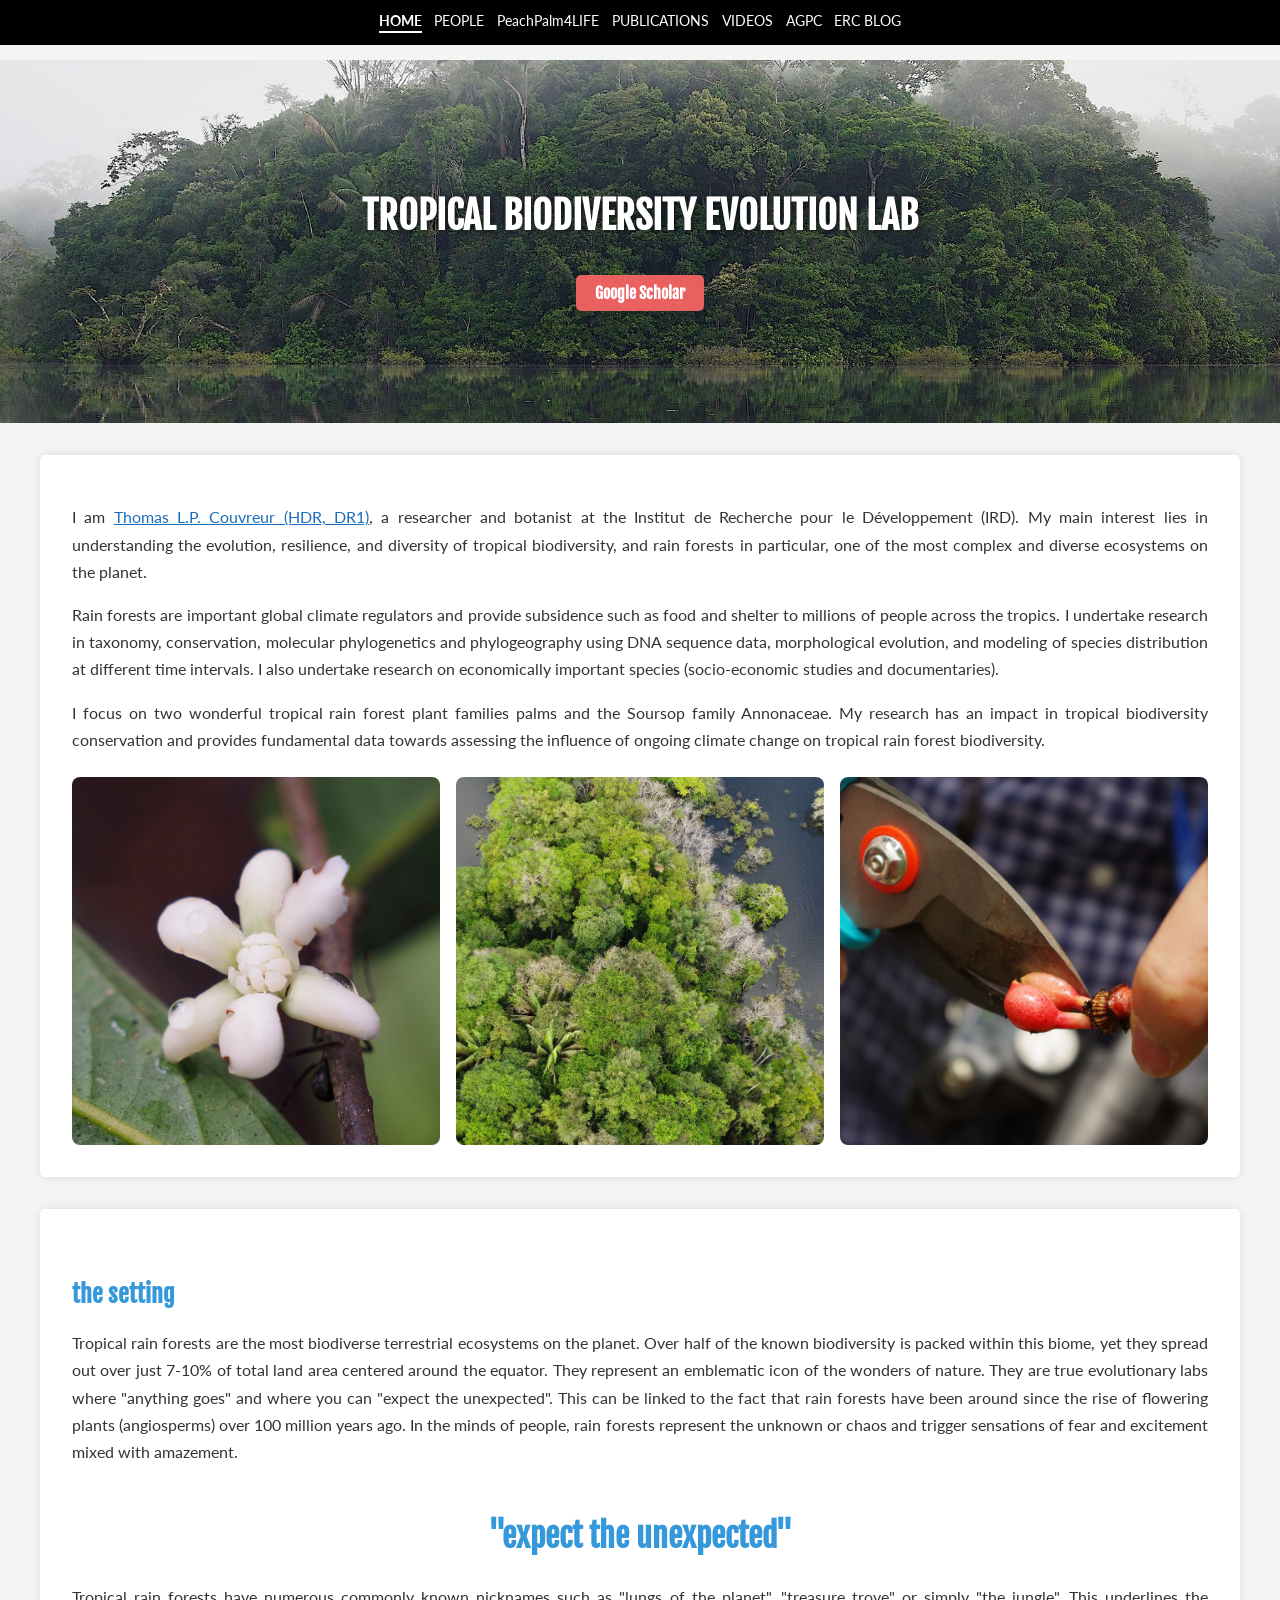
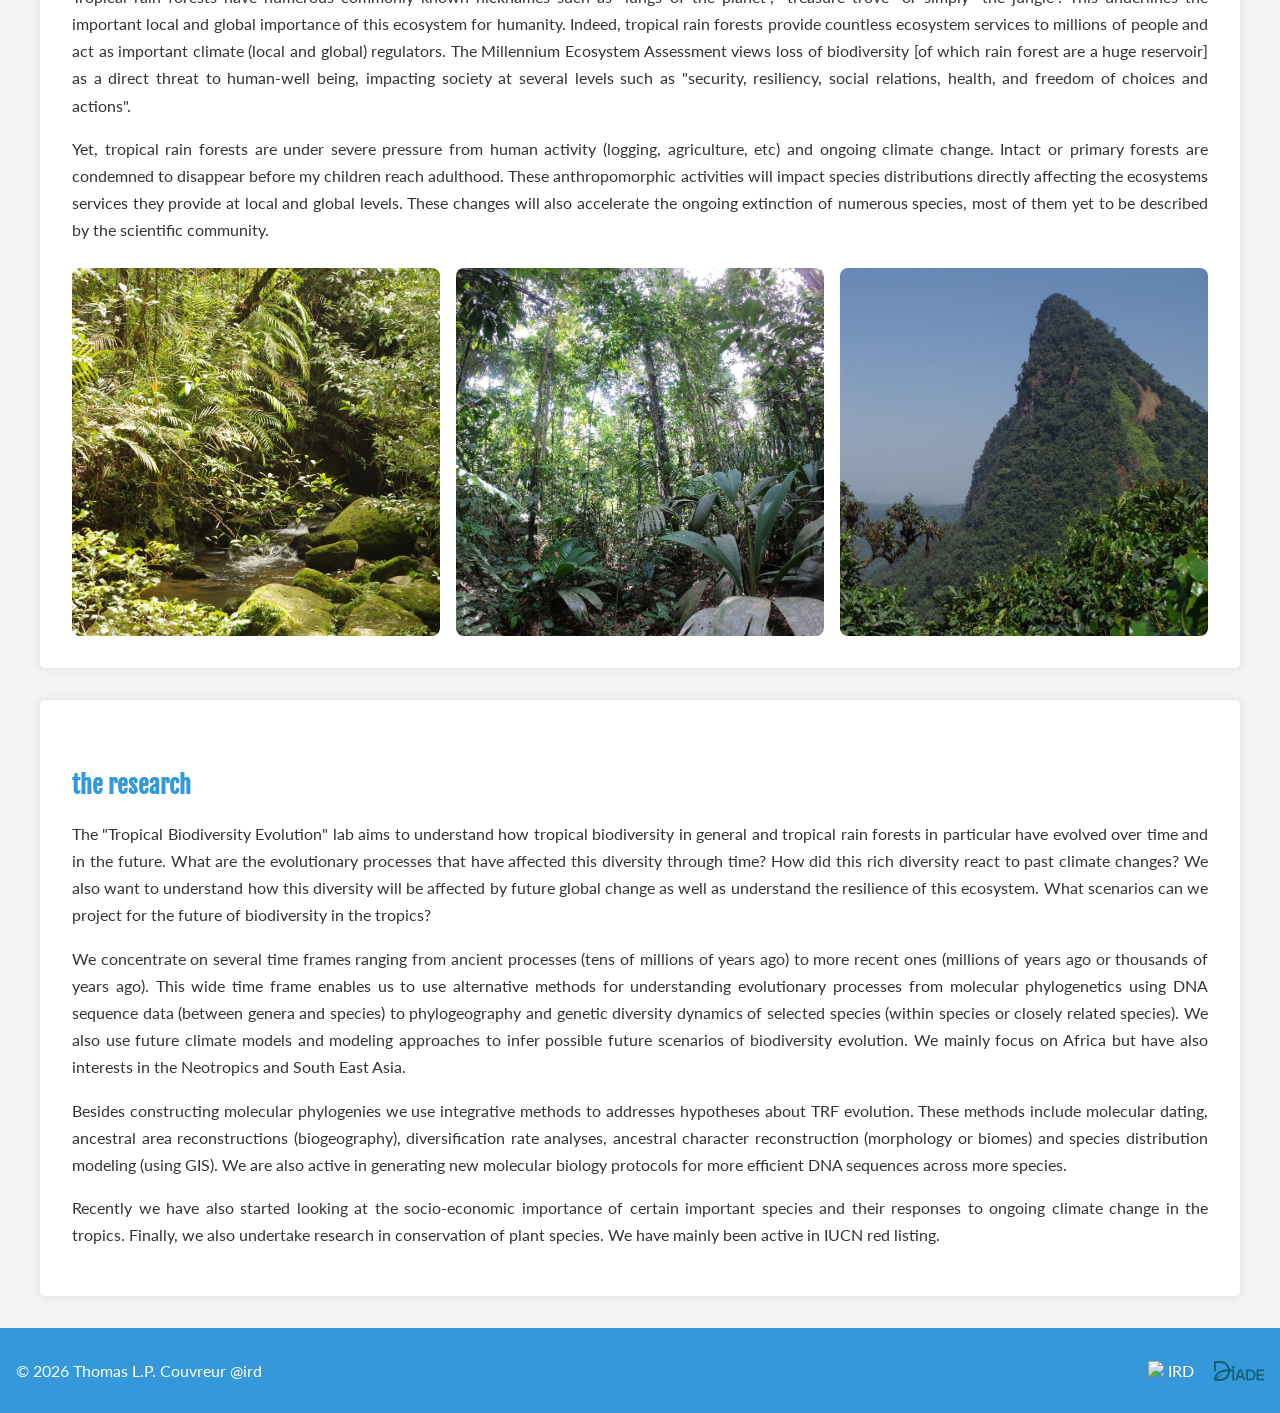
==== commit 1e0a36e0: "Update DR1 title, PeachPalm co-PI info, and remove unused image Co-Authored-By: Claude Sonnet 4.6 <n" ====
--- a/index.html
+++ b/index.html
@@ -47,7 +47,7 @@
     </header>
 
     <section>
-        <p>I am <a href="https://scholar.google.com/citations?user=DH_RNS8AAAAJ&hl=fr" target="_blank">Thomas L.P. Couvreur (HDR, DR2)</a>, a researcher and botanist at the Institut de Recherche pour le Développement (IRD). My main interest lies in understanding the evolution, resilience, and diversity of tropical biodiversity, and rain forests in particular, one of the most complex and diverse ecosystems on the planet.</p>
+        <p>I am <a href="https://scholar.google.com/citations?user=DH_RNS8AAAAJ&hl=fr" target="_blank">Thomas L.P. Couvreur (HDR, DR1)</a>, a researcher and botanist at the Institut de Recherche pour le Développement (IRD). My main interest lies in understanding the evolution, resilience, and diversity of tropical biodiversity, and rain forests in particular, one of the most complex and diverse ecosystems on the planet.</p>
 
         <p>Rain forests are important global climate regulators and provide subsidence such as food and shelter to millions of people across the tropics. I undertake research in taxonomy, conservation, molecular phylogenetics and phylogeography using DNA sequence data, morphological evolution, and modeling of species distribution at different time intervals. I also undertake research on economically important species (socio-economic studies and documentaries).</p>
 
